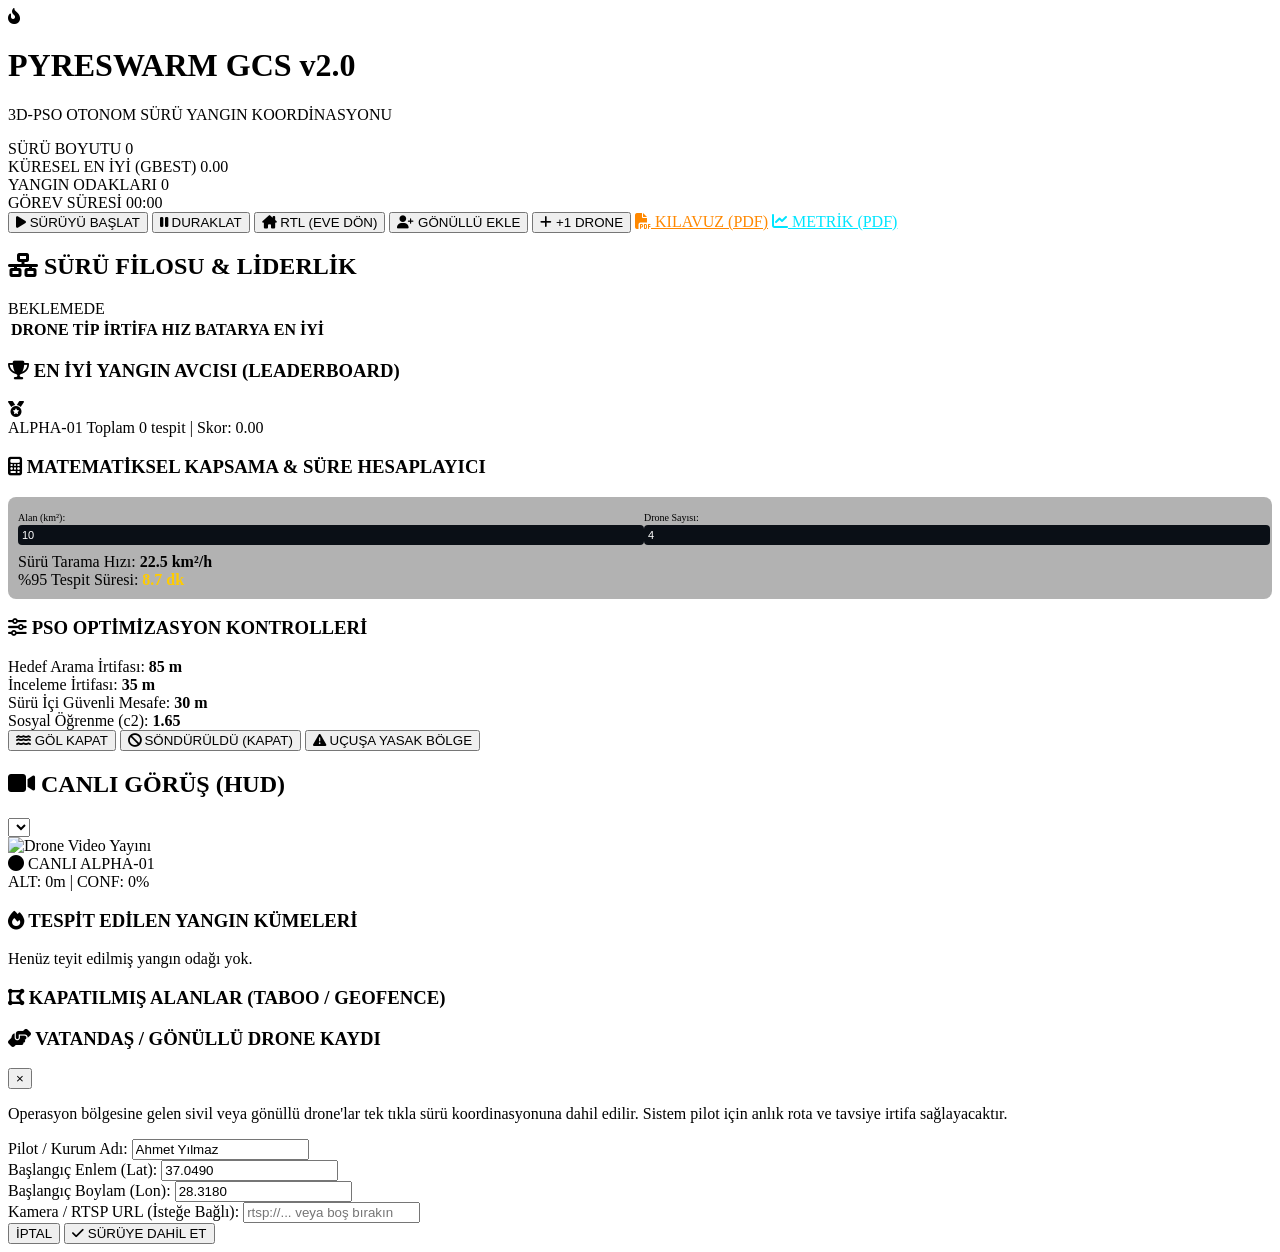
==== web/templates/index.html @ 68987610 "feat: PyreSwarm - Autonomous Wildfire Detection & 3D-PSO Swarm Drone Coordination System" ====
<!DOCTYPE html>
<html lang="tr">
<head>
    <meta charset="UTF-8">
    <meta name="viewport" content="width=device-width, initial-scale=1.0">
    <title>PyreSwarm | Otonom Yangın Tespit & Sürü Drone Görev Kontrol Merkezi</title>
    
    <!-- Google Fonts -->
    <link rel="preconnect" href="https://fonts.googleapis.com">
    <link rel="preconnect" href="https://fonts.gstatic.com" crossorigin>
    <link href="https://fonts.googleapis.com/css2?family=Inter:wght@300;400;500;600;700&family=JetBrains+Mono:wght@400;600;700&display=swap" rel="stylesheet">
    
    <!-- Leaflet & FontAwesome -->
    <link rel="stylesheet" href="https://unpkg.com/leaflet@1.9.4/dist/leaflet.css" />
    <link rel="stylesheet" href="https://cdnjs.cloudflare.com/ajax/libs/font-awesome/6.4.0/css/all.min.css">
    
    <link rel="stylesheet" href="/static/css/style.css">
</head>
<body class="gcs-body">

    <!-- Üst Kontrol ve Telemetri Barı -->
    <header class="top-bar">
        <div class="brand-group">
            <div class="logo-icon"><i class="fa-solid fa-fire-flame-curved"></i></div>
            <div>
                <h1 class="brand-title">PYRESWARM <span>GCS v2.0</span></h1>
                <p class="brand-subtitle">3D-PSO OTONOM SÜRÜ YANGIN KOORDİNASYONU</p>
            </div>
        </div>

        <div class="status-widgets">
            <div class="stat-pill">
                <span class="label">SÜRÜ BOYUTU</span>
                <span class="value" id="stat-drone-count">0</span>
            </div>
            <div class="stat-pill highlight-gold">
                <span class="label">KÜRESEL EN İYİ (GBEST)</span>
                <span class="value" id="stat-gbest-score">0.00</span>
            </div>
            <div class="stat-pill highlight-red">
                <span class="label">YANGIN ODAKLARI</span>
                <span class="value" id="stat-fire-count">0</span>
            </div>
            <div class="stat-pill">
                <span class="label">GÖREV SÜRESİ</span>
                <span class="value font-mono" id="stat-mission-time">00:00</span>
            </div>
        </div>

        <div class="action-buttons">
            <button id="btn-start" class="btn btn-primary"><i class="fa-solid fa-play"></i> SÜRÜYÜ BAŞLAT</button>
            <button id="btn-pause" class="btn btn-warning"><i class="fa-solid fa-pause"></i> DURAKLAT</button>
            <button id="btn-rtl" class="btn btn-danger"><i class="fa-solid fa-house-chimney"></i> RTL (EVE DÖN)</button>
            <button id="btn-open-volunteer" class="btn btn-outline"><i class="fa-solid fa-user-plus"></i> GÖNÜLLÜ EKLE</button>
            <button id="btn-spawn-sim" class="btn btn-outline"><i class="fa-solid fa-plus"></i> +1 DRONE</button>
            <a href="/docs/PyreSwarm_Kullanim_Kilavuzu.pdf" target="_blank" class="btn btn-outline" style="color:#ff8800; border-color:#ff8800;" title="Kullanım Kılavuzunu İndir"><i class="fa-solid fa-file-pdf"></i> KILAVUZ (PDF)</a>
            <a href="/docs/PyreSwarm_Matematiksel_Model_ve_Metrik_Raporu.pdf" target="_blank" class="btn btn-outline" style="color:#00e5ff; border-color:#00e5ff;" title="Matematiksel Metrik Raporunu İndir"><i class="fa-solid fa-chart-line"></i> METRİK (PDF)</a>
        </div>
    </header>

    <!-- Ana Çalışma Alanı -->
    <main class="gcs-main">
        
        <!-- Sol Panel: Telemetri & Sürü Sıralaması -->
        <aside class="side-panel left-panel">
            <div class="panel-header">
                <h2><i class="fa-solid fa-network-wired"></i> SÜRÜ FİLOSU & LİDERLİK</h2>
                <span class="badge" id="swarm-mode-badge">BEKLEMEDE</span>
            </div>

            <!-- Drone Listesi -->
            <div class="table-container">
                <table class="telemetry-table" id="drone-table">
                    <thead>
                        <tr>
                            <th>DRONE</th>
                            <th>TİP</th>
                            <th>İRTİFA</th>
                            <th>HIZ</th>
                            <th>BATARYA</th>
                            <th>EN İYİ</th>
                        </tr>
                    </thead>
                    <tbody id="drone-table-body">
                        <!-- JS ile doldurulacak -->
                    </tbody>
                </table>
            </div>

            <div class="panel-section">
                <h3><i class="fa-solid fa-trophy"></i> EN İYİ YANGIN AVCISI (LEADERBOARD)</h3>
                <div class="leader-card" id="top-hunter-card">
                    <div class="trophy-icon"><i class="fa-solid fa-medal"></i></div>
                    <div class="hunter-info">
                        <span class="hunter-id" id="top-hunter-id">ALPHA-01</span>
                        <span class="hunter-desc" id="top-hunter-desc">Toplam 0 tespit | Skor: 0.00</span>
                    </div>
                </div>
            </div>

            <div class="panel-section">
                <h3><i class="fa-solid fa-calculator"></i> MATEMATİKSEL KAPSAMA & SÜRE HESAPLAYICI</h3>
                <div class="metrics-calc-box" style="background: rgba(0,0,0,0.3); border: 1px solid var(--border-glass); padding: 10px; border-radius: 8px;">
                    <div style="display: flex; gap: 8px; margin-bottom: 8px;">
                        <div style="flex: 1;">
                            <label style="font-size: 10px; color: var(--text-dim);">Alan (km²):</label>
                            <input type="number" id="calc-area" value="10" min="0.5" max="500" step="0.5" style="width: 100%; background: #0a0f16; border: 1px solid var(--border-glass); color: #fff; padding: 4px; border-radius: 4px; font-size: 11px;">
                        </div>
                        <div style="flex: 1;">
                            <label style="font-size: 10px; color: var(--text-dim);">Drone Sayısı:</label>
                            <input type="number" id="calc-drones" value="4" min="1" max="50" step="1" style="width: 100%; background: #0a0f16; border: 1px solid var(--border-glass); color: #fff; padding: 4px; border-radius: 4px; font-size: 11px;">
                        </div>
                    </div>
                    <div class="pso-info-box" style="grid-template-columns: 1fr 1fr; gap: 6px;">
                        <div class="pso-item"><span>Sürü Tarama Hızı:</span> <strong id="calc-speed-res">22.5 km²/h</strong></div>
                        <div class="pso-item"><span>%95 Tespit Süresi:</span> <strong id="calc-time-res" style="color: #ffcc00;">8.7 dk</strong></div>
                    </div>
                </div>
            </div>

            <div class="panel-section">
                <h3><i class="fa-solid fa-sliders"></i> PSO OPTİMİZASYON KONTROLLERİ</h3>
                <div class="pso-info-box">
                    <div class="pso-item"><span>Hedef Arama İrtifası:</span> <strong>85 m</strong></div>
                    <div class="pso-item"><span>İnceleme İrtifası:</span> <strong>35 m</strong></div>
                    <div class="pso-item"><span>Sürü İçi Güvenli Mesafe:</span> <strong>30 m</strong></div>
                    <div class="pso-item"><span>Sosyal Öğrenme (c2):</span> <strong>1.65</strong></div>
                </div>
            </div>
        </aside>

        <!-- Orta Panel: Leaflet Haritası -->
        <section class="map-section">
            <div class="map-overlay-tools">
                <div class="tool-group">
                    <button id="btn-draw-lake" class="tool-btn" title="Göl / Su Alanı Kapat"><i class="fa-solid fa-water"></i> GÖL KAPAT</button>
                    <button id="btn-draw-extinguished" class="tool-btn" title="Söndürülmüş Yangın Bölgesini Kapat"><i class="fa-solid fa-ban"></i> SÖNDÜRÜLDÜ (KAPAT)</button>
                    <button id="btn-draw-nofly" class="tool-btn" title="Uçuşa Yasak Bölge"><i class="fa-solid fa-triangle-exclamation"></i> UÇUŞA YASAK BÖLGE</button>
                    <button id="btn-clear-draw" class="tool-btn tool-btn-danger" style="display:none;" id="btn-cancel-draw"><i class="fa-solid fa-xmark"></i> İPTAL</button>
                </div>
                <div class="draw-instruction" id="draw-instruction" style="display:none;">
                    <span>Haritaya tıklayarak en az 3 köşe noktası belirleyin, bitirmek için ilk noktaya tıklayın.</span>
                </div>
            </div>
            <div id="map" class="map-viewport"></div>
        </section>

        <!-- Sağ Panel: Canlı Kamera & Yangın Detayları -->
        <aside class="side-panel right-panel">
            <div class="panel-header">
                <h2><i class="fa-solid fa-video"></i> CANLI GÖRÜŞ (HUD)</h2>
                <select id="video-drone-select" class="dropdown">
                    <!-- JS ile doldurulacak -->
                </select>
            </div>

            <!-- Canlı Kamera Kareleri -->
            <div class="video-container">
                <img id="live-video-feed" src="" alt="Drone Video Yayını" class="video-feed-img">
                <div class="video-hud-overlay">
                    <div class="hud-item-top">
                        <span class="hud-live-tag"><i class="fa-solid fa-circle"></i> CANLI</span>
                        <span id="hud-cam-drone-id">ALPHA-01</span>
                    </div>
                    <div class="hud-reticle"></div>
                    <div class="hud-item-bottom">
                        <span id="hud-cam-telemetry">ALT: 0m | CONF: 0%</span>
                    </div>
                </div>
            </div>

            <!-- Tespit Edilen Yangınlar & Kapatılan Bölgeler -->
            <div class="panel-section scrollable-list">
                <h3><i class="fa-solid fa-fire"></i> TESPİT EDİLEN YANGIN KÜMELERİ</h3>
                <div id="fire-clusters-list" class="clusters-container">
                    <div class="empty-state">Henüz teyit edilmiş yangın odağı yok.</div>
                </div>
            </div>

            <div class="panel-section">
                <h3><i class="fa-solid fa-draw-polygon"></i> KAPATILMIŞ ALANLAR (TABOO / GEOFENCE)</h3>
                <div id="geofence-zones-list" class="zones-container">
                    <!-- JS ile doldurulacak -->
                </div>
            </div>
        </aside>

    </main>

    <!-- Modal: Gönüllü / Vatandaş Drone Katılımı -->
    <div id="volunteer-modal" class="modal">
        <div class="modal-content">
            <div class="modal-header">
                <h3><i class="fa-solid fa-handshake-angle"></i> VATANDAŞ / GÖNÜLLÜ DRONE KAYDI</h3>
                <button class="modal-close" id="btn-close-volunteer">&times;</button>
            </div>
            <div class="modal-body">
                <p class="modal-desc">
                    Operasyon bölgesine gelen sivil veya gönüllü drone'lar tek tıkla sürü koordinasyonuna dahil edilir.
                    Sistem pilot için anlık rota ve tavsiye irtifa sağlayacaktır.
                </p>
                <div class="form-group">
                    <label>Pilot / Kurum Adı:</label>
                    <input type="text" id="vol-pilot-name" placeholder="Örn: Ahmet Yılmaz (Sivil Gönüllü)" value="Ahmet Yılmaz">
                </div>
                <div class="form-row">
                    <div class="form-group">
                        <label>Başlangıç Enlem (Lat):</label>
                        <input type="number" step="0.0001" id="vol-lat" value="37.0490">
                    </div>
                    <div class="form-group">
                        <label>Başlangıç Boylam (Lon):</label>
                        <input type="number" step="0.0001" id="vol-lon" value="28.3180">
                    </div>
                </div>
                <div class="form-group">
                    <label>Kamera / RTSP URL (İsteğe Bağlı):</label>
                    <input type="text" id="vol-cam-url" placeholder="rtsp://... veya boş bırakın">
                </div>
            </div>
            <div class="modal-footer">
                <button class="btn btn-secondary" id="btn-cancel-volunteer">İPTAL</button>
                <button class="btn btn-primary" id="btn-submit-volunteer"><i class="fa-solid fa-check"></i> SÜRÜYE DAHİL ET</button>
            </div>
        </div>
    </div>

    <!-- Leaflet JS -->
    <script src="https://unpkg.com/leaflet@1.9.4/dist/leaflet.js"></script>
    <script src="/static/js/dashboard.js"></script>
</body>
</html>
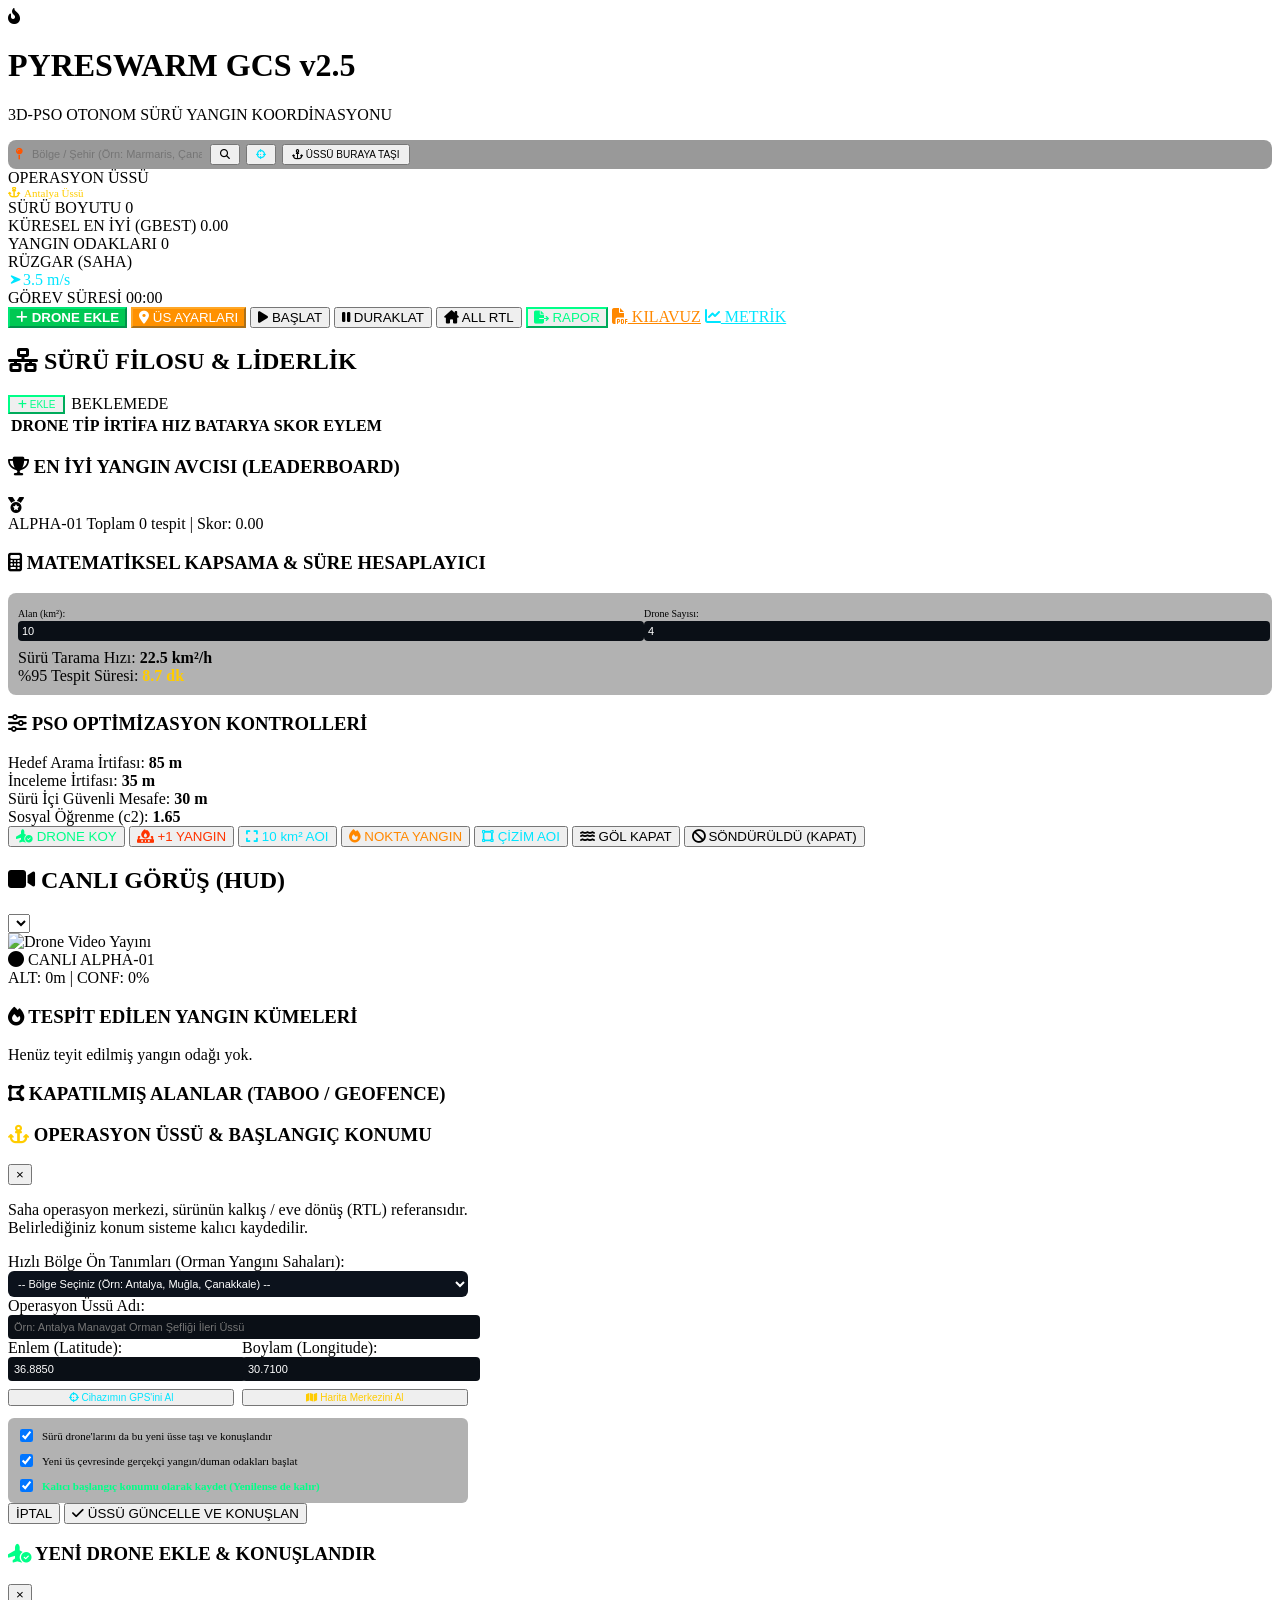
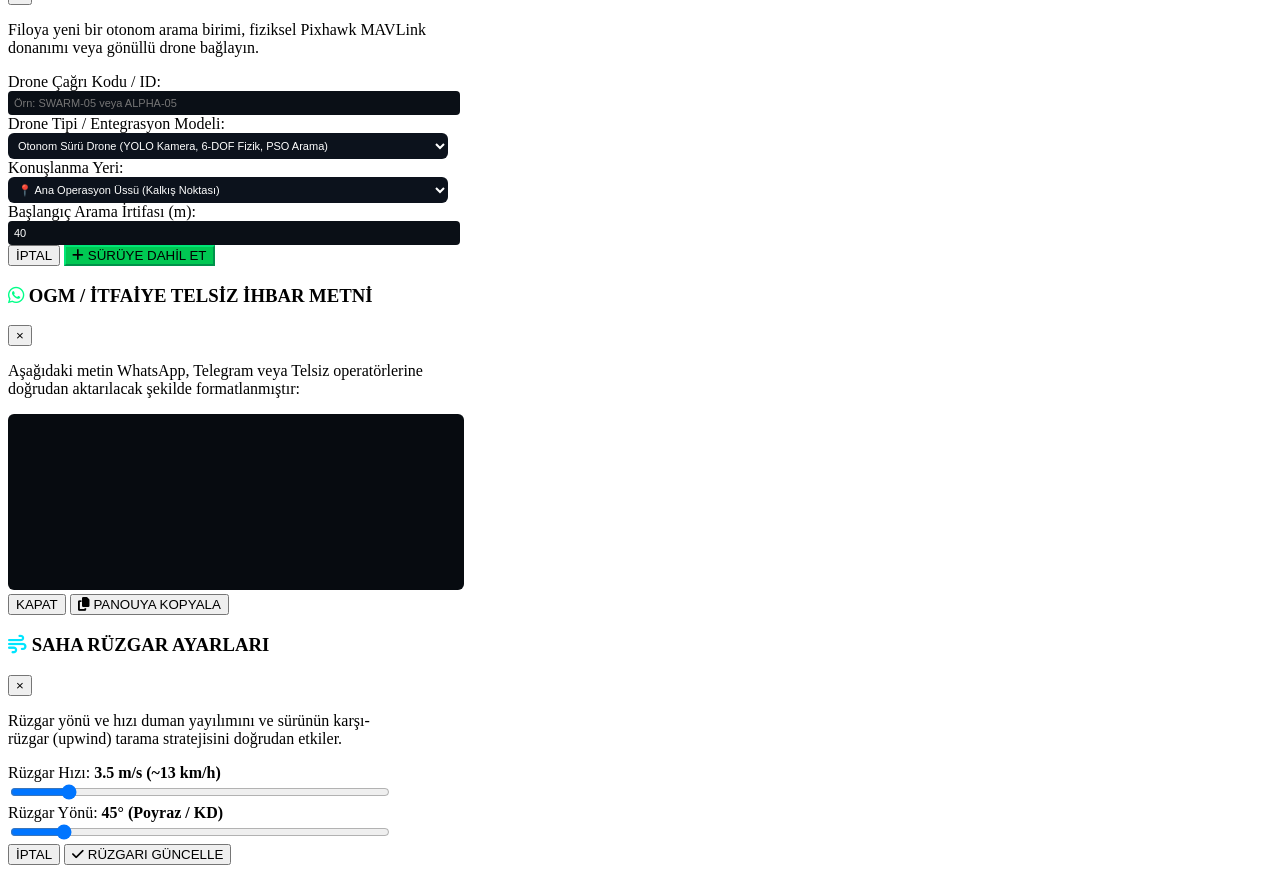
==== commit 2173a5b5: "feat: complete field operations, persistent base station, dynamic drone onboarding, and fail-safe co" ====
--- a/web/templates/index.html
+++ b/web/templates/index.html
@@ -23,12 +23,27 @@
         <div class="brand-group">
             <div class="logo-icon"><i class="fa-solid fa-fire-flame-curved"></i></div>
             <div>
-                <h1 class="brand-title">PYRESWARM <span>GCS v2.0</span></h1>
+                <h1 class="brand-title">PYRESWARM <span>GCS v2.5</span></h1>
                 <p class="brand-subtitle">3D-PSO OTONOM SÜRÜ YANGIN KOORDİNASYONU</p>
             </div>
         </div>
 
+        <!-- Saha Operasyon Bölgesi Arama Çubuğu -->
+        <div class="location-search-bar" style="display: flex; align-items: center; gap: 6px; background: rgba(0,0,0,0.4); padding: 4px 8px; border-radius: 8px; border: 1px solid var(--border-glass);">
+            <i class="fa-solid fa-map-pin" style="color: #ff5500; font-size: 12px;"></i>
+            <input type="text" id="input-search-location" placeholder="Bölge / Şehir (Örn: Marmaris, Çanakkale)..." style="background: transparent; border: none; color: #fff; font-size: 11px; width: 170px; outline: none;">
+            <button id="btn-search-location" class="btn btn-outline btn-sm" style="padding: 3px 8px; font-size: 10px;" title="Şehre / Bölgeye Git"><i class="fa-solid fa-magnifying-glass"></i></button>
+            <button id="btn-gps-locate" class="btn btn-outline btn-sm" style="padding: 3px 8px; font-size: 10px; color: #00e5ff;" title="Mevcut GPS Konumumu Bul"><i class="fa-solid fa-crosshairs"></i></button>
+            <button id="btn-relocate-swarm" class="btn btn-warning btn-sm" style="padding: 3px 8px; font-size: 10px;" title="Operasyon Üssünü Harita Merkezine Taşı"><i class="fa-solid fa-anchor"></i> ÜSSÜ BURAYA TAŞI</button>
+        </div>
+
         <div class="status-widgets">
+            <div class="stat-pill highlight-gold" id="widget-base-station" style="cursor: pointer;" title="Operasyon Üssü ve Başlangıç Konumunu Yönet">
+                <span class="label">OPERASYON ÜSSÜ</span>
+                <span class="value" id="stat-base-name" style="font-size: 11px; max-width: 150px; overflow: hidden; text-overflow: ellipsis; white-space: nowrap; color: #ffcc00; display: flex; align-items: center; gap: 4px;">
+                    <i class="fa-solid fa-anchor"></i> <span id="text-base-name">Antalya Üssü</span>
+                </span>
+            </div>
             <div class="stat-pill">
                 <span class="label">SÜRÜ BOYUTU</span>
                 <span class="value" id="stat-drone-count">0</span>
@@ -41,6 +56,13 @@
                 <span class="label">YANGIN ODAKLARI</span>
                 <span class="value" id="stat-fire-count">0</span>
             </div>
+            <div class="stat-pill" id="widget-wind-ctrl" style="cursor: pointer;" title="Saha Rüzgar Yönü ve Hızını Değiştir">
+                <span class="label">RÜZGAR (SAHA)</span>
+                <span class="value font-mono" id="stat-wind-val" style="color: #00e5ff; display: flex; align-items: center; gap: 4px;">
+                    <i class="fa-solid fa-location-arrow" id="wind-arrow-icon" style="transform: rotate(45deg); font-size: 12px;"></i>
+                    <span id="wind-speed-text">3.5 m/s</span>
+                </span>
+            </div>
             <div class="stat-pill">
                 <span class="label">GÖREV SÜRESİ</span>
                 <span class="value font-mono" id="stat-mission-time">00:00</span>
@@ -48,13 +70,14 @@
         </div>
 
         <div class="action-buttons">
-            <button id="btn-start" class="btn btn-primary"><i class="fa-solid fa-play"></i> SÜRÜYÜ BAŞLAT</button>
+            <button id="btn-open-add-drone" class="btn btn-success" style="background:#00c853; color:#fff; border-color:#00e676; font-weight:700;" title="Sürüye Yeni Drone Ekle ve Başlat"><i class="fa-solid fa-plus"></i> DRONE EKLE</button>
+            <button id="btn-open-base-modal" class="btn btn-warning" style="background:#ff9100; color:#fff; border-color:#ffa726;" title="Operasyon Üssü ve Başlangıç Konumu Ayarları"><i class="fa-solid fa-location-dot"></i> ÜS AYARLARI</button>
+            <button id="btn-start" class="btn btn-primary"><i class="fa-solid fa-play"></i> BAŞLAT</button>
             <button id="btn-pause" class="btn btn-warning"><i class="fa-solid fa-pause"></i> DURAKLAT</button>
-            <button id="btn-rtl" class="btn btn-danger"><i class="fa-solid fa-house-chimney"></i> RTL (EVE DÖN)</button>
-            <button id="btn-open-volunteer" class="btn btn-outline"><i class="fa-solid fa-user-plus"></i> GÖNÜLLÜ EKLE</button>
-            <button id="btn-spawn-sim" class="btn btn-outline"><i class="fa-solid fa-plus"></i> +1 DRONE</button>
-            <a href="/docs/PyreSwarm_Kullanim_Kilavuzu.pdf" target="_blank" class="btn btn-outline" style="color:#ff8800; border-color:#ff8800;" title="Kullanım Kılavuzunu İndir"><i class="fa-solid fa-file-pdf"></i> KILAVUZ (PDF)</a>
-            <a href="/docs/PyreSwarm_Matematiksel_Model_ve_Metrik_Raporu.pdf" target="_blank" class="btn btn-outline" style="color:#00e5ff; border-color:#00e5ff;" title="Matematiksel Metrik Raporunu İndir"><i class="fa-solid fa-chart-line"></i> METRİK (PDF)</a>
+            <button id="btn-rtl" class="btn btn-danger"><i class="fa-solid fa-house-chimney"></i> ALL RTL</button>
+            <button id="btn-export-incident" class="btn btn-outline" style="color:#00ff88; border-color:#00ff88;" title="İtfaiye ve Kriz Masası için Koordinat Raporu İndir"><i class="fa-solid fa-file-export"></i> RAPOR</button>
+            <a href="/docs/PyreSwarm_Kullanim_Kilavuzu.pdf" target="_blank" class="btn btn-outline" style="color:#ff8800; border-color:#ff8800;" title="Kullanım Kılavuzunu İndir"><i class="fa-solid fa-file-pdf"></i> KILAVUZ</a>
+            <a href="/docs/PyreSwarm_Matematiksel_Model_ve_Metrik_Raporu.pdf" target="_blank" class="btn btn-outline" style="color:#00e5ff; border-color:#00e5ff;" title="Matematiksel Metrik Raporunu İndir"><i class="fa-solid fa-chart-line"></i> METRİK</a>
         </div>
     </header>
 
@@ -65,7 +88,10 @@
         <aside class="side-panel left-panel">
             <div class="panel-header">
                 <h2><i class="fa-solid fa-network-wired"></i> SÜRÜ FİLOSU & LİDERLİK</h2>
-                <span class="badge" id="swarm-mode-badge">BEKLEMEDE</span>
+                <div style="display:flex; gap:6px; align-items:center;">
+                    <button id="btn-add-drone-fleet" class="btn btn-outline btn-sm" style="color:#00ff88; border-color:#00ff88; font-size:10px; padding:2px 8px;" title="Yeni Drone Konuşlandır"><i class="fa-solid fa-plus"></i> EKLE</button>
+                    <span class="badge" id="swarm-mode-badge">BEKLEMEDE</span>
+                </div>
             </div>
 
             <!-- Drone Listesi -->
@@ -78,7 +104,8 @@
                             <th>İRTİFA</th>
                             <th>HIZ</th>
                             <th>BATARYA</th>
-                            <th>EN İYİ</th>
+                            <th>SKOR</th>
+                            <th style="text-align:center;">EYLEM</th>
                         </tr>
                     </thead>
                     <tbody id="drone-table-body">
@@ -133,16 +160,29 @@
         <section class="map-section">
             <div class="map-overlay-tools">
                 <div class="tool-group">
+                    <button id="btn-mode-spawn" class="tool-btn" style="color:#00ff88;" title="Haritaya Tıklayarak Yeni Drone Konuşlandır"><i class="fa-solid fa-plane-circle-check"></i> DRONE KOY</button>
+                    <button id="btn-quick-fire" class="tool-btn" style="color:#ff3300;" title="Saha Tatbikatı: 400m Yakına Yangın İhbarı Bırak"><i class="fa-solid fa-fire-burner"></i> +1 YANGIN</button>
+                    <button id="btn-quick-aoi-10" class="tool-btn" style="color:#00e5ff;" title="Üs Merkezli 10 km² Standart Arama Sınırı Çiz"><i class="fa-solid fa-expand"></i> 10 km² AOI</button>
+                    <button id="btn-mode-firespot" class="tool-btn" style="color:#ff8800;" title="Haritaya Tıklayarak Yangın İhbarı Ekle"><i class="fa-solid fa-fire"></i> NOKTA YANGIN</button>
+                    <button id="btn-draw-aoi" class="tool-btn" style="color:#00e5ff;" title="Sürünün Operasyon Arama Sınırını Çiz (AOI)"><i class="fa-solid fa-vector-square"></i> ÇİZİM AOI</button>
                     <button id="btn-draw-lake" class="tool-btn" title="Göl / Su Alanı Kapat"><i class="fa-solid fa-water"></i> GÖL KAPAT</button>
                     <button id="btn-draw-extinguished" class="tool-btn" title="Söndürülmüş Yangın Bölgesini Kapat"><i class="fa-solid fa-ban"></i> SÖNDÜRÜLDÜ (KAPAT)</button>
-                    <button id="btn-draw-nofly" class="tool-btn" title="Uçuşa Yasak Bölge"><i class="fa-solid fa-triangle-exclamation"></i> UÇUŞA YASAK BÖLGE</button>
                     <button id="btn-clear-draw" class="tool-btn tool-btn-danger" style="display:none;" id="btn-cancel-draw"><i class="fa-solid fa-xmark"></i> İPTAL</button>
                 </div>
                 <div class="draw-instruction" id="draw-instruction" style="display:none;">
-                    <span>Haritaya tıklayarak en az 3 köşe noktası belirleyin, bitirmek için ilk noktaya tıklayın.</span>
+                    <span id="draw-instruction-text">Haritaya tıklayarak en az 3 köşe noktası belirleyin.</span>
                 </div>
             </div>
             <div id="map" class="map-viewport"></div>
+            
+            <!-- Harita Sağ Tık Bağlam Menüsü -->
+            <div id="map-context-menu" class="context-menu" style="display:none;">
+                <div class="context-item" id="ctx-set-base"><i class="fa-solid fa-anchor" style="color:#ffcc00;"></i> Operasyon Üssünü Buraya Taşı</div>
+                <div class="context-item" id="ctx-spawn-drone"><i class="fa-solid fa-plane-up" style="color:#00ff88;"></i> Buraya Drone Konuşlandır</div>
+                <div class="context-item" id="ctx-add-fire"><i class="fa-solid fa-fire" style="color:#ff5500;"></i> Buraya Yangın İhbarı Ekle</div>
+                <div class="context-divider"></div>
+                <div class="context-item" id="ctx-close-extinguished"><i class="fa-solid fa-ban" style="color:#ff8800;"></i> Söndürülmüş Bölge Olarak Kapat</div>
+            </div>
         </section>
 
         <!-- Sağ Panel: Canlı Kamera & Yangın Detayları -->
@@ -187,43 +227,192 @@
 
     </main>
 
-    <!-- Modal: Gönüllü / Vatandaş Drone Katılımı -->
-    <div id="volunteer-modal" class="modal">
-        <div class="modal-content">
+    <!-- Modal: Operasyon Üssü ve Başlangıç Konumu Yönetimi -->
+    <div id="base-modal" class="modal">
+        <div class="modal-content" style="width: 460px;">
             <div class="modal-header">
-                <h3><i class="fa-solid fa-handshake-angle"></i> VATANDAŞ / GÖNÜLLÜ DRONE KAYDI</h3>
-                <button class="modal-close" id="btn-close-volunteer">&times;</button>
+                <h3><i class="fa-solid fa-anchor" style="color:#ffcc00;"></i> OPERASYON ÜSSÜ & BAŞLANGIÇ KONUMU</h3>
+                <button class="modal-close" id="btn-close-base">&times;</button>
             </div>
             <div class="modal-body">
                 <p class="modal-desc">
-                    Operasyon bölgesine gelen sivil veya gönüllü drone'lar tek tıkla sürü koordinasyonuna dahil edilir.
-                    Sistem pilot için anlık rota ve tavsiye irtifa sağlayacaktır.
+                    Saha operasyon merkezi, sürünün kalkış / eve dönüş (RTL) referansıdır. Belirlediğiniz konum sisteme kalıcı kaydedilir.
                 </p>
-                <div class="form-group">
-                    <label>Pilot / Kurum Adı:</label>
-                    <input type="text" id="vol-pilot-name" placeholder="Örn: Ahmet Yılmaz (Sivil Gönüllü)" value="Ahmet Yılmaz">
-                </div>
-                <div class="form-row">
+
+                <div class="form-group">
+                    <label>Hızlı Bölge Ön Tanımları (Orman Yangını Sahaları):</label>
+                    <select id="select-base-preset" class="dropdown" style="width:100%; padding:6px; background:#0c121c; color:#fff; border:1px solid var(--border-glass); border-radius:6px; font-size:11px;">
+                        <option value="">-- Bölge Seçiniz (Örn: Antalya, Muğla, Çanakkale) --</option>
+                    </select>
+                </div>
+
+                <div class="form-group">
+                    <label>Operasyon Üssü Adı:</label>
+                    <input type="text" id="input-base-name" placeholder="Örn: Antalya Manavgat Orman Şefliği İleri Üssü" style="width:100%; background:#0a0f16; border:1px solid var(--border-glass); color:#fff; padding:6px; border-radius:4px; font-size:11px;">
+                </div>
+
+                <div class="form-row" style="display:flex; gap:8px;">
+                    <div class="form-group" style="flex:1;">
+                        <label>Enlem (Latitude):</label>
+                        <input type="number" step="0.0001" id="input-base-lat" value="36.8850" style="width:100%; background:#0a0f16; border:1px solid var(--border-glass); color:#fff; padding:6px; border-radius:4px; font-size:11px;">
+                    </div>
+                    <div class="form-group" style="flex:1;">
+                        <label>Boylam (Longitude):</label>
+                        <input type="number" step="0.0001" id="input-base-lon" value="30.7100" style="width:100%; background:#0a0f16; border:1px solid var(--border-glass); color:#fff; padding:6px; border-radius:4px; font-size:11px;">
+                    </div>
+                </div>
+
+                <div style="display:flex; gap:8px; margin-top:8px;">
+                    <button id="btn-base-get-gps" class="btn btn-outline btn-sm" style="flex:1; font-size:10px; color:#00e5ff;"><i class="fa-solid fa-crosshairs"></i> Cihazımın GPS'ini Al</button>
+                    <button id="btn-base-get-center" class="btn btn-outline btn-sm" style="flex:1; font-size:10px; color:#ffcc00;"><i class="fa-solid fa-map"></i> Harita Merkezini Al</button>
+                </div>
+
+                <div style="margin-top:12px; background:rgba(0,0,0,0.3); padding:8px; border-radius:6px; border:1px solid var(--border-glass); font-size:11px; display:flex; flex-direction:column; gap:6px;">
+                    <label style="display:flex; align-items:center; gap:6px; cursor:pointer;">
+                        <input type="checkbox" id="chk-redeploy-drones" checked> Sürü drone'larını da bu yeni üsse taşı ve konuşlandır
+                    </label>
+                    <label style="display:flex; align-items:center; gap:6px; cursor:pointer;">
+                        <input type="checkbox" id="chk-regen-fires" checked> Yeni üs çevresinde gerçekçi yangın/duman odakları başlat
+                    </label>
+                    <label style="display:flex; align-items:center; gap:6px; cursor:pointer; color:#00ff88;">
+                        <input type="checkbox" id="chk-save-permanent" checked> <strong>Kalıcı başlangıç konumu olarak kaydet (Yenilense de kalır)</strong>
+                    </label>
+                </div>
+            </div>
+            <div class="modal-footer">
+                <button class="btn btn-secondary" id="btn-cancel-base">İPTAL</button>
+                <button class="btn btn-primary" id="btn-submit-base"><i class="fa-solid fa-check"></i> ÜSSÜ GÜNCELLE VE KONUŞLAN</button>
+            </div>
+        </div>
+    </div>
+
+    <!-- Modal: Kapsamlı Yeni Drone Ekle / Konuşlandır -->
+    <div id="add-drone-modal" class="modal">
+        <div class="modal-content" style="width: 440px;">
+            <div class="modal-header">
+                <h3><i class="fa-solid fa-plane-circle-check" style="color:#00ff88;"></i> YENİ DRONE EKLE & KONUŞLANDIR</h3>
+                <button class="modal-close" id="btn-close-add-drone">&times;</button>
+            </div>
+            <div class="modal-body">
+                <p class="modal-desc">
+                    Filoya yeni bir otonom arama birimi, fiziksel Pixhawk MAVLink donanımı veya gönüllü drone bağlayın.
+                </p>
+
+                <div class="form-group">
+                    <label>Drone Çağrı Kodu / ID:</label>
+                    <input type="text" id="input-new-drone-id" placeholder="Örn: SWARM-05 veya ALPHA-05" style="width:100%; background:#0a0f16; border:1px solid var(--border-glass); color:#fff; padding:6px; border-radius:4px; font-size:11px;">
+                </div>
+
+                <div class="form-group">
+                    <label>Drone Tipi / Entegrasyon Modeli:</label>
+                    <select id="select-new-drone-type" class="dropdown" style="width:100%; padding:6px; background:#0c121c; color:#fff; border:1px solid var(--border-glass); border-radius:6px; font-size:11px;">
+                        <option value="simulated" selected>Otonom Sürü Drone (YOLO Kamera, 6-DOF Fizik, PSO Arama)</option>
+                        <option value="mavlink">MAVLink / Pixhawk (Gerçek Saha Donanımı - PX4/ArduPilot)</option>
+                        <option value="volunteer">Vatandaş / Gönüllü Drone (Web/REST Telemetri Köprüsü)</option>
+                    </select>
+                </div>
+
+                <!-- MAVLink Alanları (Koşullu) -->
+                <div id="field-mavlink-extra" style="display:none; background:rgba(0,0,0,0.3); padding:8px; border-radius:6px; margin-bottom:8px;">
                     <div class="form-group">
-                        <label>Başlangıç Enlem (Lat):</label>
-                        <input type="number" step="0.0001" id="vol-lat" value="37.0490">
+                        <label>Bağlantı Adresi (UDP / Serial):</label>
+                        <input type="text" id="input-mavlink-conn" value="udpin:0.0.0.0:14550" style="width:100%; background:#0a0f16; border:1px solid var(--border-glass); color:#fff; padding:4px; border-radius:4px; font-size:11px;">
                     </div>
                     <div class="form-group">
-                        <label>Başlangıç Boylam (Lon):</label>
-                        <input type="number" step="0.0001" id="vol-lon" value="28.3180">
-                    </div>
-                </div>
-                <div class="form-group">
-                    <label>Kamera / RTSP URL (İsteğe Bağlı):</label>
-                    <input type="text" id="vol-cam-url" placeholder="rtsp://... veya boş bırakın">
+                        <label>RTSP / Video Akış Adresi:</label>
+                        <input type="text" id="input-mavlink-cam" placeholder="rtsp://192.168.1.100:8554/live" style="width:100%; background:#0a0f16; border:1px solid var(--border-glass); color:#fff; padding:4px; border-radius:4px; font-size:11px;">
+                    </div>
+                </div>
+
+                <!-- Gönüllü Alanları (Koşullu) -->
+                <div id="field-volunteer-extra" style="display:none; background:rgba(0,0,0,0.3); padding:8px; border-radius:6px; margin-bottom:8px;">
+                    <div class="form-group">
+                        <label>Pilot / Kurum Adı:</label>
+                        <input type="text" id="input-vol-pilot" placeholder="Ahmet Yılmaz (Sivil Gönüllü)" style="width:100%; background:#0a0f16; border:1px solid var(--border-glass); color:#fff; padding:4px; border-radius:4px; font-size:11px;">
+                    </div>
+                </div>
+
+                <div class="form-group">
+                    <label>Konuşlanma Yeri:</label>
+                    <select id="select-spawn-location" class="dropdown" style="width:100%; padding:6px; background:#0c121c; color:#fff; border:1px solid var(--border-glass); border-radius:6px; font-size:11px;">
+                        <option value="base" selected>📍 Ana Operasyon Üssü (Kalkış Noktası)</option>
+                        <option value="map_center">🗺️ Haritanın Mevcut Görünüm Merkezi</option>
+                        <option value="custom">✏️ Özel Koordinat Gir</option>
+                    </select>
+                </div>
+
+                <div id="field-custom-spawn-coords" style="display:none;" class="form-row" style="display:flex; gap:8px;">
+                    <div class="form-group" style="flex:1;">
+                        <label>Enlem:</label>
+                        <input type="number" step="0.0001" id="input-spawn-lat" style="width:100%; background:#0a0f16; border:1px solid var(--border-glass); color:#fff; padding:4px; border-radius:4px; font-size:11px;">
+                    </div>
+                    <div class="form-group" style="flex:1;">
+                        <label>Boylam:</label>
+                        <input type="number" step="0.0001" id="input-spawn-lon" style="width:100%; background:#0a0f16; border:1px solid var(--border-glass); color:#fff; padding:4px; border-radius:4px; font-size:11px;">
+                    </div>
+                </div>
+
+                <div class="form-group">
+                    <label>Başlangıç Arama İrtifası (m):</label>
+                    <input type="number" id="input-spawn-alt" value="40" min="15" max="150" step="5" style="width:100%; background:#0a0f16; border:1px solid var(--border-glass); color:#fff; padding:6px; border-radius:4px; font-size:11px;">
                 </div>
             </div>
             <div class="modal-footer">
-                <button class="btn btn-secondary" id="btn-cancel-volunteer">İPTAL</button>
-                <button class="btn btn-primary" id="btn-submit-volunteer"><i class="fa-solid fa-check"></i> SÜRÜYE DAHİL ET</button>
+                <button class="btn btn-secondary" id="btn-cancel-add-drone">İPTAL</button>
+                <button class="btn btn-primary" id="btn-submit-add-drone" style="background:#00c853; border-color:#00e676;"><i class="fa-solid fa-plus"></i> SÜRÜYE DAHİL ET</button>
             </div>
         </div>
     </div>
+
+    <!-- Modal: WhatsApp & Telsiz İhbar Paketi -->
+    <div id="dispatch-modal" class="modal">
+        <div class="modal-content" style="width: 440px;">
+            <div class="modal-header">
+                <h3><i class="fa-brands fa-whatsapp" style="color:#00ff88;"></i> OGM / İTFAİYE TELSİZ İHBAR METNİ</h3>
+                <button class="modal-close" id="btn-close-dispatch">&times;</button>
+            </div>
+            <div class="modal-body">
+                <p class="modal-desc">
+                    Aşağıdaki metin WhatsApp, Telegram veya Telsiz operatörlerine doğrudan aktarılacak şekilde formatlanmıştır:
+                </p>
+                <textarea id="text-dispatch-content" readonly style="width:100%; height:160px; background:#070b10; border:1px solid var(--border-glass); color:#00e5ff; font-family:'JetBrains Mono', monospace; font-size:11px; padding:8px; border-radius:6px; resize:none;"></textarea>
+            </div>
+            <div class="modal-footer">
+                <button class="btn btn-secondary" id="btn-close-dispatch-btn">KAPAT</button>
+                <button class="btn btn-primary" id="btn-copy-dispatch"><i class="fa-solid fa-copy"></i> PANOUYA KOPYALA</button>
+            </div>
+        </div>
+    </div>
+
+    <!-- Modal: Saha Rüzgar Parametreleri -->
+    <div id="wind-modal" class="modal">
+        <div class="modal-content" style="width: 380px;">
+            <div class="modal-header">
+                <h3><i class="fa-solid fa-wind" style="color:#00e5ff;"></i> SAHA RÜZGAR AYARLARI</h3>
+                <button class="modal-close" id="btn-close-wind">&times;</button>
+            </div>
+            <div class="modal-body">
+                <p class="modal-desc">
+                    Rüzgar yönü ve hızı duman yayılımını ve sürünün karşı-rüzgar (upwind) tarama stratejisini doğrudan etkiler.
+                </p>
+                <div class="form-group">
+                    <label>Rüzgar Hızı: <strong id="val-wind-speed">3.5 m/s (~13 km/h)</strong></label>
+                    <input type="range" id="input-wind-speed" min="0" max="25" step="0.5" value="3.5" style="width:100%; cursor:pointer;">
+                </div>
+                <div class="form-group">
+                    <label>Rüzgar Yönü: <strong id="val-wind-dir">45° (Poyraz / KD)</strong></label>
+                    <input type="range" id="input-wind-dir" min="0" max="359" step="5" value="45" style="width:100%; cursor:pointer;">
+                </div>
+            </div>
+            <div class="modal-footer">
+                <button class="btn btn-secondary" id="btn-cancel-wind">İPTAL</button>
+                <button class="btn btn-primary" id="btn-submit-wind"><i class="fa-solid fa-check"></i> RÜZGARI GÜNCELLE</button>
+            </div>
+        </div>
+    </div>
+
+    <!-- Toast Bildirim Konteyneri -->
+    <div id="toast-container" class="toast-container"></div>
 
     <!-- Leaflet JS -->
     <script src="https://unpkg.com/leaflet@1.9.4/dist/leaflet.js"></script>
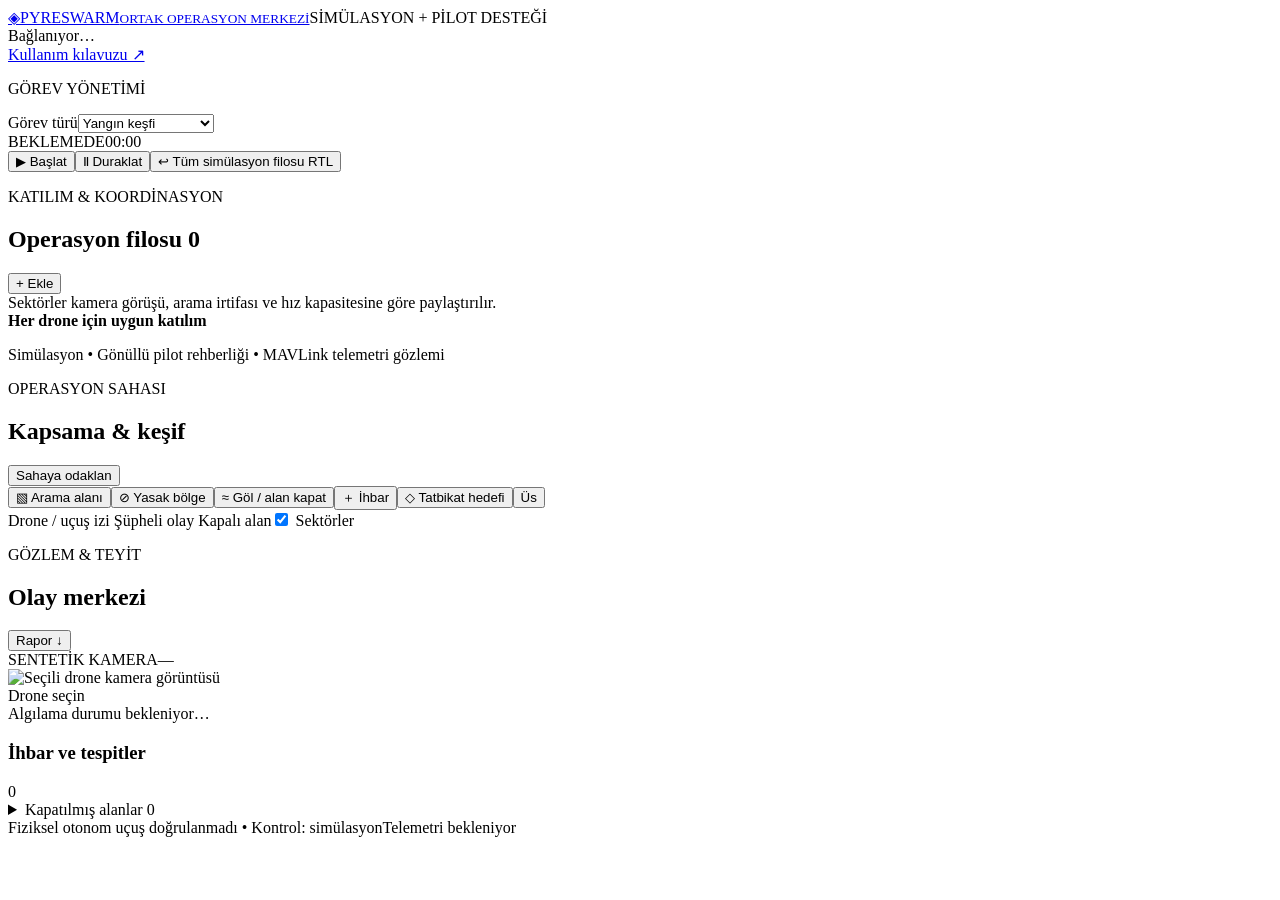
==== commit 0e4de266: "feat: build constrained PSO mission hub with SAR and honest flight readiness" ====
--- a/web/templates/index.html
+++ b/web/templates/index.html
@@ -1,421 +1,267 @@
-<!DOCTYPE html>
+<!doctype html>
 <html lang="tr">
-<head>
-    <meta charset="UTF-8">
-    <meta name="viewport" content="width=device-width, initial-scale=1.0">
-    <title>PyreSwarm | Otonom Yangın Tespit & Sürü Drone Görev Kontrol Merkezi</title>
-    
-    <!-- Google Fonts -->
-    <link rel="preconnect" href="https://fonts.googleapis.com">
-    <link rel="preconnect" href="https://fonts.gstatic.com" crossorigin>
-    <link href="https://fonts.googleapis.com/css2?family=Inter:wght@300;400;500;600;700&family=JetBrains+Mono:wght@400;600;700&display=swap" rel="stylesheet">
-    
-    <!-- Leaflet & FontAwesome -->
-    <link rel="stylesheet" href="https://unpkg.com/leaflet@1.9.4/dist/leaflet.css" />
-    <link rel="stylesheet" href="https://cdnjs.cloudflare.com/ajax/libs/font-awesome/6.4.0/css/all.min.css">
-    
-    <link rel="stylesheet" href="/static/css/style.css">
-</head>
-<body class="gcs-body">
-
-    <!-- Üst Kontrol ve Telemetri Barı -->
-    <header class="top-bar">
-        <div class="brand-group">
-            <div class="logo-icon"><i class="fa-solid fa-fire-flame-curved"></i></div>
-            <div>
-                <h1 class="brand-title">PYRESWARM <span>GCS v2.5</span></h1>
-                <p class="brand-subtitle">3D-PSO OTONOM SÜRÜ YANGIN KOORDİNASYONU</p>
-            </div>
-        </div>
-
-        <!-- Saha Operasyon Bölgesi Arama Çubuğu -->
-        <div class="location-search-bar" style="display: flex; align-items: center; gap: 6px; background: rgba(0,0,0,0.4); padding: 4px 8px; border-radius: 8px; border: 1px solid var(--border-glass);">
-            <i class="fa-solid fa-map-pin" style="color: #ff5500; font-size: 12px;"></i>
-            <input type="text" id="input-search-location" placeholder="Bölge / Şehir (Örn: Marmaris, Çanakkale)..." style="background: transparent; border: none; color: #fff; font-size: 11px; width: 170px; outline: none;">
-            <button id="btn-search-location" class="btn btn-outline btn-sm" style="padding: 3px 8px; font-size: 10px;" title="Şehre / Bölgeye Git"><i class="fa-solid fa-magnifying-glass"></i></button>
-            <button id="btn-gps-locate" class="btn btn-outline btn-sm" style="padding: 3px 8px; font-size: 10px; color: #00e5ff;" title="Mevcut GPS Konumumu Bul"><i class="fa-solid fa-crosshairs"></i></button>
-            <button id="btn-relocate-swarm" class="btn btn-warning btn-sm" style="padding: 3px 8px; font-size: 10px;" title="Operasyon Üssünü Harita Merkezine Taşı"><i class="fa-solid fa-anchor"></i> ÜSSÜ BURAYA TAŞI</button>
-        </div>
-
-        <div class="status-widgets">
-            <div class="stat-pill highlight-gold" id="widget-base-station" style="cursor: pointer;" title="Operasyon Üssü ve Başlangıç Konumunu Yönet">
-                <span class="label">OPERASYON ÜSSÜ</span>
-                <span class="value" id="stat-base-name" style="font-size: 11px; max-width: 150px; overflow: hidden; text-overflow: ellipsis; white-space: nowrap; color: #ffcc00; display: flex; align-items: center; gap: 4px;">
-                    <i class="fa-solid fa-anchor"></i> <span id="text-base-name">Antalya Üssü</span>
-                </span>
-            </div>
-            <div class="stat-pill">
-                <span class="label">SÜRÜ BOYUTU</span>
-                <span class="value" id="stat-drone-count">0</span>
-            </div>
-            <div class="stat-pill highlight-gold">
-                <span class="label">KÜRESEL EN İYİ (GBEST)</span>
-                <span class="value" id="stat-gbest-score">0.00</span>
-            </div>
-            <div class="stat-pill highlight-red">
-                <span class="label">YANGIN ODAKLARI</span>
-                <span class="value" id="stat-fire-count">0</span>
-            </div>
-            <div class="stat-pill" id="widget-wind-ctrl" style="cursor: pointer;" title="Saha Rüzgar Yönü ve Hızını Değiştir">
-                <span class="label">RÜZGAR (SAHA)</span>
-                <span class="value font-mono" id="stat-wind-val" style="color: #00e5ff; display: flex; align-items: center; gap: 4px;">
-                    <i class="fa-solid fa-location-arrow" id="wind-arrow-icon" style="transform: rotate(45deg); font-size: 12px;"></i>
-                    <span id="wind-speed-text">3.5 m/s</span>
-                </span>
-            </div>
-            <div class="stat-pill">
-                <span class="label">GÖREV SÜRESİ</span>
-                <span class="value font-mono" id="stat-mission-time">00:00</span>
-            </div>
-        </div>
-
-        <div class="action-buttons">
-            <button id="btn-open-add-drone" class="btn btn-success" style="background:#00c853; color:#fff; border-color:#00e676; font-weight:700;" title="Sürüye Yeni Drone Ekle ve Başlat"><i class="fa-solid fa-plus"></i> DRONE EKLE</button>
-            <button id="btn-open-base-modal" class="btn btn-warning" style="background:#ff9100; color:#fff; border-color:#ffa726;" title="Operasyon Üssü ve Başlangıç Konumu Ayarları"><i class="fa-solid fa-location-dot"></i> ÜS AYARLARI</button>
-            <button id="btn-start" class="btn btn-primary"><i class="fa-solid fa-play"></i> BAŞLAT</button>
-            <button id="btn-pause" class="btn btn-warning"><i class="fa-solid fa-pause"></i> DURAKLAT</button>
-            <button id="btn-rtl" class="btn btn-danger"><i class="fa-solid fa-house-chimney"></i> ALL RTL</button>
-            <button id="btn-export-incident" class="btn btn-outline" style="color:#00ff88; border-color:#00ff88;" title="İtfaiye ve Kriz Masası için Koordinat Raporu İndir"><i class="fa-solid fa-file-export"></i> RAPOR</button>
-            <a href="/docs/PyreSwarm_Kullanim_Kilavuzu.pdf" target="_blank" class="btn btn-outline" style="color:#ff8800; border-color:#ff8800;" title="Kullanım Kılavuzunu İndir"><i class="fa-solid fa-file-pdf"></i> KILAVUZ</a>
-            <a href="/docs/PyreSwarm_Matematiksel_Model_ve_Metrik_Raporu.pdf" target="_blank" class="btn btn-outline" style="color:#00e5ff; border-color:#00e5ff;" title="Matematiksel Metrik Raporunu İndir"><i class="fa-solid fa-chart-line"></i> METRİK</a>
-        </div>
+  <head>
+    <meta charset="utf-8" />
+    <meta name="viewport" content="width=device-width,initial-scale=1" />
+    <title>PyreSwarm • Ortak operasyon merkezi</title>
+    <link rel="stylesheet" href="/static/vendor/leaflet/leaflet.css" />
+    <link rel="stylesheet" href="/static/css/style.css?v=3" />
+  </head>
+  <body>
+    <header class="topbar">
+      <a class="brand" href="/"
+        ><span class="brand-icon">◈</span
+        ><span>PYRESWARM<small>ORTAK OPERASYON MERKEZİ</small></span></a
+      ><span class="environment">SİMÜLASYON + PİLOT DESTEĞİ</span>
+      <div class="connection" id="connection" role="status">Bağlanıyor…</div>
+      <a href="/docs/HUB_GUIDE_TR.md" target="_blank">Kullanım kılavuzu ↗</a>
     </header>
-
-    <!-- Ana Çalışma Alanı -->
-    <main class="gcs-main">
-        
-        <!-- Sol Panel: Telemetri & Sürü Sıralaması -->
-        <aside class="side-panel left-panel">
-            <div class="panel-header">
-                <h2><i class="fa-solid fa-network-wired"></i> SÜRÜ FİLOSU & LİDERLİK</h2>
-                <div style="display:flex; gap:6px; align-items:center;">
-                    <button id="btn-add-drone-fleet" class="btn btn-outline btn-sm" style="color:#00ff88; border-color:#00ff88; font-size:10px; padding:2px 8px;" title="Yeni Drone Konuşlandır"><i class="fa-solid fa-plus"></i> EKLE</button>
-                    <span class="badge" id="swarm-mode-badge">BEKLEMEDE</span>
-                </div>
-            </div>
-
-            <!-- Drone Listesi -->
-            <div class="table-container">
-                <table class="telemetry-table" id="drone-table">
-                    <thead>
-                        <tr>
-                            <th>DRONE</th>
-                            <th>TİP</th>
-                            <th>İRTİFA</th>
-                            <th>HIZ</th>
-                            <th>BATARYA</th>
-                            <th>SKOR</th>
-                            <th style="text-align:center;">EYLEM</th>
-                        </tr>
-                    </thead>
-                    <tbody id="drone-table-body">
-                        <!-- JS ile doldurulacak -->
-                    </tbody>
-                </table>
-            </div>
-
-            <div class="panel-section">
-                <h3><i class="fa-solid fa-trophy"></i> EN İYİ YANGIN AVCISI (LEADERBOARD)</h3>
-                <div class="leader-card" id="top-hunter-card">
-                    <div class="trophy-icon"><i class="fa-solid fa-medal"></i></div>
-                    <div class="hunter-info">
-                        <span class="hunter-id" id="top-hunter-id">ALPHA-01</span>
-                        <span class="hunter-desc" id="top-hunter-desc">Toplam 0 tespit | Skor: 0.00</span>
-                    </div>
-                </div>
-            </div>
-
-            <div class="panel-section">
-                <h3><i class="fa-solid fa-calculator"></i> MATEMATİKSEL KAPSAMA & SÜRE HESAPLAYICI</h3>
-                <div class="metrics-calc-box" style="background: rgba(0,0,0,0.3); border: 1px solid var(--border-glass); padding: 10px; border-radius: 8px;">
-                    <div style="display: flex; gap: 8px; margin-bottom: 8px;">
-                        <div style="flex: 1;">
-                            <label style="font-size: 10px; color: var(--text-dim);">Alan (km²):</label>
-                            <input type="number" id="calc-area" value="10" min="0.5" max="500" step="0.5" style="width: 100%; background: #0a0f16; border: 1px solid var(--border-glass); color: #fff; padding: 4px; border-radius: 4px; font-size: 11px;">
-                        </div>
-                        <div style="flex: 1;">
-                            <label style="font-size: 10px; color: var(--text-dim);">Drone Sayısı:</label>
-                            <input type="number" id="calc-drones" value="4" min="1" max="50" step="1" style="width: 100%; background: #0a0f16; border: 1px solid var(--border-glass); color: #fff; padding: 4px; border-radius: 4px; font-size: 11px;">
-                        </div>
-                    </div>
-                    <div class="pso-info-box" style="grid-template-columns: 1fr 1fr; gap: 6px;">
-                        <div class="pso-item"><span>Sürü Tarama Hızı:</span> <strong id="calc-speed-res">22.5 km²/h</strong></div>
-                        <div class="pso-item"><span>%95 Tespit Süresi:</span> <strong id="calc-time-res" style="color: #ffcc00;">8.7 dk</strong></div>
-                    </div>
-                </div>
-            </div>
-
-            <div class="panel-section">
-                <h3><i class="fa-solid fa-sliders"></i> PSO OPTİMİZASYON KONTROLLERİ</h3>
-                <div class="pso-info-box">
-                    <div class="pso-item"><span>Hedef Arama İrtifası:</span> <strong>85 m</strong></div>
-                    <div class="pso-item"><span>İnceleme İrtifası:</span> <strong>35 m</strong></div>
-                    <div class="pso-item"><span>Sürü İçi Güvenli Mesafe:</span> <strong>30 m</strong></div>
-                    <div class="pso-item"><span>Sosyal Öğrenme (c2):</span> <strong>1.65</strong></div>
-                </div>
-            </div>
-        </aside>
-
-        <!-- Orta Panel: Leaflet Haritası -->
-        <section class="map-section">
-            <div class="map-overlay-tools">
-                <div class="tool-group">
-                    <button id="btn-mode-spawn" class="tool-btn" style="color:#00ff88;" title="Haritaya Tıklayarak Yeni Drone Konuşlandır"><i class="fa-solid fa-plane-circle-check"></i> DRONE KOY</button>
-                    <button id="btn-quick-fire" class="tool-btn" style="color:#ff3300;" title="Saha Tatbikatı: 400m Yakına Yangın İhbarı Bırak"><i class="fa-solid fa-fire-burner"></i> +1 YANGIN</button>
-                    <button id="btn-quick-aoi-10" class="tool-btn" style="color:#00e5ff;" title="Üs Merkezli 10 km² Standart Arama Sınırı Çiz"><i class="fa-solid fa-expand"></i> 10 km² AOI</button>
-                    <button id="btn-mode-firespot" class="tool-btn" style="color:#ff8800;" title="Haritaya Tıklayarak Yangın İhbarı Ekle"><i class="fa-solid fa-fire"></i> NOKTA YANGIN</button>
-                    <button id="btn-draw-aoi" class="tool-btn" style="color:#00e5ff;" title="Sürünün Operasyon Arama Sınırını Çiz (AOI)"><i class="fa-solid fa-vector-square"></i> ÇİZİM AOI</button>
-                    <button id="btn-draw-lake" class="tool-btn" title="Göl / Su Alanı Kapat"><i class="fa-solid fa-water"></i> GÖL KAPAT</button>
-                    <button id="btn-draw-extinguished" class="tool-btn" title="Söndürülmüş Yangın Bölgesini Kapat"><i class="fa-solid fa-ban"></i> SÖNDÜRÜLDÜ (KAPAT)</button>
-                    <button id="btn-clear-draw" class="tool-btn tool-btn-danger" style="display:none;" id="btn-cancel-draw"><i class="fa-solid fa-xmark"></i> İPTAL</button>
-                </div>
-                <div class="draw-instruction" id="draw-instruction" style="display:none;">
-                    <span id="draw-instruction-text">Haritaya tıklayarak en az 3 köşe noktası belirleyin.</span>
-                </div>
-            </div>
-            <div id="map" class="map-viewport"></div>
-            
-            <!-- Harita Sağ Tık Bağlam Menüsü -->
-            <div id="map-context-menu" class="context-menu" style="display:none;">
-                <div class="context-item" id="ctx-set-base"><i class="fa-solid fa-anchor" style="color:#ffcc00;"></i> Operasyon Üssünü Buraya Taşı</div>
-                <div class="context-item" id="ctx-spawn-drone"><i class="fa-solid fa-plane-up" style="color:#00ff88;"></i> Buraya Drone Konuşlandır</div>
-                <div class="context-item" id="ctx-add-fire"><i class="fa-solid fa-fire" style="color:#ff5500;"></i> Buraya Yangın İhbarı Ekle</div>
-                <div class="context-divider"></div>
-                <div class="context-item" id="ctx-close-extinguished"><i class="fa-solid fa-ban" style="color:#ff8800;"></i> Söndürülmüş Bölge Olarak Kapat</div>
-            </div>
-        </section>
-
-        <!-- Sağ Panel: Canlı Kamera & Yangın Detayları -->
-        <aside class="side-panel right-panel">
-            <div class="panel-header">
-                <h2><i class="fa-solid fa-video"></i> CANLI GÖRÜŞ (HUD)</h2>
-                <select id="video-drone-select" class="dropdown">
-                    <!-- JS ile doldurulacak -->
-                </select>
-            </div>
-
-            <!-- Canlı Kamera Kareleri -->
-            <div class="video-container">
-                <img id="live-video-feed" src="" alt="Drone Video Yayını" class="video-feed-img">
-                <div class="video-hud-overlay">
-                    <div class="hud-item-top">
-                        <span class="hud-live-tag"><i class="fa-solid fa-circle"></i> CANLI</span>
-                        <span id="hud-cam-drone-id">ALPHA-01</span>
-                    </div>
-                    <div class="hud-reticle"></div>
-                    <div class="hud-item-bottom">
-                        <span id="hud-cam-telemetry">ALT: 0m | CONF: 0%</span>
-                    </div>
-                </div>
-            </div>
-
-            <!-- Tespit Edilen Yangınlar & Kapatılan Bölgeler -->
-            <div class="panel-section scrollable-list">
-                <h3><i class="fa-solid fa-fire"></i> TESPİT EDİLEN YANGIN KÜMELERİ</h3>
-                <div id="fire-clusters-list" class="clusters-container">
-                    <div class="empty-state">Henüz teyit edilmiş yangın odağı yok.</div>
-                </div>
-            </div>
-
-            <div class="panel-section">
-                <h3><i class="fa-solid fa-draw-polygon"></i> KAPATILMIŞ ALANLAR (TABOO / GEOFENCE)</h3>
-                <div id="geofence-zones-list" class="zones-container">
-                    <!-- JS ile doldurulacak -->
-                </div>
-            </div>
-        </aside>
-
+    <section class="missionbar">
+      <div>
+        <p class="eyebrow">GÖREV YÖNETİMİ</p>
+        <label for="mission-kind" class="sr-only">Görev türü</label
+        ><select id="mission-kind">
+          <option value="fire">Yangın keşfi</option>
+          <option value="sar">Arama ve kurtarma</option>
+        </select>
+      </div>
+      <div class="mission-info">
+        <span id="mission-status" class="badge">BEKLEMEDE</span
+        ><span id="mission-time">00:00</span><small id="base-name"></small>
+      </div>
+      <div class="controls">
+        <button id="start" class="primary">▶ Başlat</button
+        ><button id="pause">Ⅱ Duraklat</button
+        ><button id="rtl" class="danger">↩ Tüm simülasyon filosu RTL</button>
+      </div>
+    </section>
+    <main>
+      <aside class="fleet-panel panel">
+        <div class="section-heading">
+          <div>
+            <p class="eyebrow">KATILIM & KOORDİNASYON</p>
+            <h2>Operasyon filosu <span id="fleet-count">0</span></h2>
+          </div>
+          <button id="add-drone" class="small primary" aria-label="Drone ekle">
+            + Ekle
+          </button>
+        </div>
+        <div class="panel-note">
+          Sektörler kamera görüşü, arama irtifası ve hız kapasitesine göre
+          paylaştırılır.
+        </div>
+        <div id="fleet" class="fleet-list"></div>
+        <div class="fleet-footer">
+          <strong>Her drone için uygun katılım</strong>
+          <p>
+            Simülasyon • Gönüllü pilot rehberliği • MAVLink telemetri gözlemi
+          </p>
+        </div>
+      </aside>
+      <section class="map-panel panel">
+        <div class="map-heading">
+          <div>
+            <p class="eyebrow">OPERASYON SAHASI</p>
+            <h2>Kapsama & keşif</h2>
+          </div>
+          <button id="fit-map" class="small">Sahaya odaklan</button>
+        </div>
+        <div class="map-tools">
+          <button data-tool="aoi">▧ Arama alanı</button
+          ><button data-tool="no_fly_zone">⊘ Yasak bölge</button
+          ><button data-tool="water_body">≈ Göl / alan kapat</button
+          ><button data-tool="report">＋ İhbar</button
+          ><button data-tool="scenario">◇ Tatbikat hedefi</button
+          ><button id="base-settings">Üs</button>
+        </div>
+        <div class="draw-help" id="draw-help" hidden>
+          <span id="draw-text"></span
+          ><button id="finish-draw">Alanı tamamla</button
+          ><button id="cancel-draw">İptal</button>
+        </div>
+        <div id="map" aria-label="Drone konumları ve görev sektörleri"></div>
+        <div class="map-legend">
+          <span><i class="dot cyan"></i> Drone / uçuş izi</span
+          ><span><i class="dot amber"></i> Şüpheli olay</span
+          ><span><i class="dot red"></i> Kapalı alan</span
+          ><label
+            ><input type="checkbox" id="sectors-toggle" checked />
+            Sektörler</label
+          >
+        </div>
+      </section>
+      <aside class="evidence-panel panel">
+        <div class="section-heading">
+          <div>
+            <p class="eyebrow">GÖZLEM & TEYİT</p>
+            <h2>Olay merkezi</h2>
+          </div>
+          <button id="export" class="small">Rapor ↓</button>
+        </div>
+        <div class="camera">
+          <div class="camera-heading">
+            <span id="camera-label">SENTETİK KAMERA</span
+            ><span id="camera-id">—</span>
+          </div>
+          <img id="video" alt="Seçili drone kamera görüntüsü" />
+          <div id="camera-status">Drone seçin</div>
+        </div>
+        <div class="model-note" id="model-note">
+          Algılama durumu bekleniyor…
+        </div>
+        <div class="incident-heading">
+          <h3>İhbar ve tespitler</h3>
+          <span id="incident-count">0</span>
+        </div>
+        <div id="incidents" class="incident-list"></div>
+        <details class="zones">
+          <summary>Kapatılmış alanlar <span id="zone-count">0</span></summary>
+          <div id="zones"></div>
+        </details>
+      </aside>
     </main>
-
-    <!-- Modal: Operasyon Üssü ve Başlangıç Konumu Yönetimi -->
-    <div id="base-modal" class="modal">
-        <div class="modal-content" style="width: 460px;">
-            <div class="modal-header">
-                <h3><i class="fa-solid fa-anchor" style="color:#ffcc00;"></i> OPERASYON ÜSSÜ & BAŞLANGIÇ KONUMU</h3>
-                <button class="modal-close" id="btn-close-base">&times;</button>
-            </div>
-            <div class="modal-body">
-                <p class="modal-desc">
-                    Saha operasyon merkezi, sürünün kalkış / eve dönüş (RTL) referansıdır. Belirlediğiniz konum sisteme kalıcı kaydedilir.
-                </p>
-
-                <div class="form-group">
-                    <label>Hızlı Bölge Ön Tanımları (Orman Yangını Sahaları):</label>
-                    <select id="select-base-preset" class="dropdown" style="width:100%; padding:6px; background:#0c121c; color:#fff; border:1px solid var(--border-glass); border-radius:6px; font-size:11px;">
-                        <option value="">-- Bölge Seçiniz (Örn: Antalya, Muğla, Çanakkale) --</option>
-                    </select>
-                </div>
-
-                <div class="form-group">
-                    <label>Operasyon Üssü Adı:</label>
-                    <input type="text" id="input-base-name" placeholder="Örn: Antalya Manavgat Orman Şefliği İleri Üssü" style="width:100%; background:#0a0f16; border:1px solid var(--border-glass); color:#fff; padding:6px; border-radius:4px; font-size:11px;">
-                </div>
-
-                <div class="form-row" style="display:flex; gap:8px;">
-                    <div class="form-group" style="flex:1;">
-                        <label>Enlem (Latitude):</label>
-                        <input type="number" step="0.0001" id="input-base-lat" value="36.8850" style="width:100%; background:#0a0f16; border:1px solid var(--border-glass); color:#fff; padding:6px; border-radius:4px; font-size:11px;">
-                    </div>
-                    <div class="form-group" style="flex:1;">
-                        <label>Boylam (Longitude):</label>
-                        <input type="number" step="0.0001" id="input-base-lon" value="30.7100" style="width:100%; background:#0a0f16; border:1px solid var(--border-glass); color:#fff; padding:6px; border-radius:4px; font-size:11px;">
-                    </div>
-                </div>
-
-                <div style="display:flex; gap:8px; margin-top:8px;">
-                    <button id="btn-base-get-gps" class="btn btn-outline btn-sm" style="flex:1; font-size:10px; color:#00e5ff;"><i class="fa-solid fa-crosshairs"></i> Cihazımın GPS'ini Al</button>
-                    <button id="btn-base-get-center" class="btn btn-outline btn-sm" style="flex:1; font-size:10px; color:#ffcc00;"><i class="fa-solid fa-map"></i> Harita Merkezini Al</button>
-                </div>
-
-                <div style="margin-top:12px; background:rgba(0,0,0,0.3); padding:8px; border-radius:6px; border:1px solid var(--border-glass); font-size:11px; display:flex; flex-direction:column; gap:6px;">
-                    <label style="display:flex; align-items:center; gap:6px; cursor:pointer;">
-                        <input type="checkbox" id="chk-redeploy-drones" checked> Sürü drone'larını da bu yeni üsse taşı ve konuşlandır
-                    </label>
-                    <label style="display:flex; align-items:center; gap:6px; cursor:pointer;">
-                        <input type="checkbox" id="chk-regen-fires" checked> Yeni üs çevresinde gerçekçi yangın/duman odakları başlat
-                    </label>
-                    <label style="display:flex; align-items:center; gap:6px; cursor:pointer; color:#00ff88;">
-                        <input type="checkbox" id="chk-save-permanent" checked> <strong>Kalıcı başlangıç konumu olarak kaydet (Yenilense de kalır)</strong>
-                    </label>
-                </div>
-            </div>
-            <div class="modal-footer">
-                <button class="btn btn-secondary" id="btn-cancel-base">İPTAL</button>
-                <button class="btn btn-primary" id="btn-submit-base"><i class="fa-solid fa-check"></i> ÜSSÜ GÜNCELLE VE KONUŞLAN</button>
-            </div>
-        </div>
-    </div>
-
-    <!-- Modal: Kapsamlı Yeni Drone Ekle / Konuşlandır -->
-    <div id="add-drone-modal" class="modal">
-        <div class="modal-content" style="width: 440px;">
-            <div class="modal-header">
-                <h3><i class="fa-solid fa-plane-circle-check" style="color:#00ff88;"></i> YENİ DRONE EKLE & KONUŞLANDIR</h3>
-                <button class="modal-close" id="btn-close-add-drone">&times;</button>
-            </div>
-            <div class="modal-body">
-                <p class="modal-desc">
-                    Filoya yeni bir otonom arama birimi, fiziksel Pixhawk MAVLink donanımı veya gönüllü drone bağlayın.
-                </p>
-
-                <div class="form-group">
-                    <label>Drone Çağrı Kodu / ID:</label>
-                    <input type="text" id="input-new-drone-id" placeholder="Örn: SWARM-05 veya ALPHA-05" style="width:100%; background:#0a0f16; border:1px solid var(--border-glass); color:#fff; padding:6px; border-radius:4px; font-size:11px;">
-                </div>
-
-                <div class="form-group">
-                    <label>Drone Tipi / Entegrasyon Modeli:</label>
-                    <select id="select-new-drone-type" class="dropdown" style="width:100%; padding:6px; background:#0c121c; color:#fff; border:1px solid var(--border-glass); border-radius:6px; font-size:11px;">
-                        <option value="simulated" selected>Otonom Sürü Drone (YOLO Kamera, 6-DOF Fizik, PSO Arama)</option>
-                        <option value="mavlink">MAVLink / Pixhawk (Gerçek Saha Donanımı - PX4/ArduPilot)</option>
-                        <option value="volunteer">Vatandaş / Gönüllü Drone (Web/REST Telemetri Köprüsü)</option>
-                    </select>
-                </div>
-
-                <!-- MAVLink Alanları (Koşullu) -->
-                <div id="field-mavlink-extra" style="display:none; background:rgba(0,0,0,0.3); padding:8px; border-radius:6px; margin-bottom:8px;">
-                    <div class="form-group">
-                        <label>Bağlantı Adresi (UDP / Serial):</label>
-                        <input type="text" id="input-mavlink-conn" value="udpin:0.0.0.0:14550" style="width:100%; background:#0a0f16; border:1px solid var(--border-glass); color:#fff; padding:4px; border-radius:4px; font-size:11px;">
-                    </div>
-                    <div class="form-group">
-                        <label>RTSP / Video Akış Adresi:</label>
-                        <input type="text" id="input-mavlink-cam" placeholder="rtsp://192.168.1.100:8554/live" style="width:100%; background:#0a0f16; border:1px solid var(--border-glass); color:#fff; padding:4px; border-radius:4px; font-size:11px;">
-                    </div>
-                </div>
-
-                <!-- Gönüllü Alanları (Koşullu) -->
-                <div id="field-volunteer-extra" style="display:none; background:rgba(0,0,0,0.3); padding:8px; border-radius:6px; margin-bottom:8px;">
-                    <div class="form-group">
-                        <label>Pilot / Kurum Adı:</label>
-                        <input type="text" id="input-vol-pilot" placeholder="Ahmet Yılmaz (Sivil Gönüllü)" style="width:100%; background:#0a0f16; border:1px solid var(--border-glass); color:#fff; padding:4px; border-radius:4px; font-size:11px;">
-                    </div>
-                </div>
-
-                <div class="form-group">
-                    <label>Konuşlanma Yeri:</label>
-                    <select id="select-spawn-location" class="dropdown" style="width:100%; padding:6px; background:#0c121c; color:#fff; border:1px solid var(--border-glass); border-radius:6px; font-size:11px;">
-                        <option value="base" selected>📍 Ana Operasyon Üssü (Kalkış Noktası)</option>
-                        <option value="map_center">🗺️ Haritanın Mevcut Görünüm Merkezi</option>
-                        <option value="custom">✏️ Özel Koordinat Gir</option>
-                    </select>
-                </div>
-
-                <div id="field-custom-spawn-coords" style="display:none;" class="form-row" style="display:flex; gap:8px;">
-                    <div class="form-group" style="flex:1;">
-                        <label>Enlem:</label>
-                        <input type="number" step="0.0001" id="input-spawn-lat" style="width:100%; background:#0a0f16; border:1px solid var(--border-glass); color:#fff; padding:4px; border-radius:4px; font-size:11px;">
-                    </div>
-                    <div class="form-group" style="flex:1;">
-                        <label>Boylam:</label>
-                        <input type="number" step="0.0001" id="input-spawn-lon" style="width:100%; background:#0a0f16; border:1px solid var(--border-glass); color:#fff; padding:4px; border-radius:4px; font-size:11px;">
-                    </div>
-                </div>
-
-                <div class="form-group">
-                    <label>Başlangıç Arama İrtifası (m):</label>
-                    <input type="number" id="input-spawn-alt" value="40" min="15" max="150" step="5" style="width:100%; background:#0a0f16; border:1px solid var(--border-glass); color:#fff; padding:6px; border-radius:4px; font-size:11px;">
-                </div>
-            </div>
-            <div class="modal-footer">
-                <button class="btn btn-secondary" id="btn-cancel-add-drone">İPTAL</button>
-                <button class="btn btn-primary" id="btn-submit-add-drone" style="background:#00c853; border-color:#00e676;"><i class="fa-solid fa-plus"></i> SÜRÜYE DAHİL ET</button>
-            </div>
-        </div>
-    </div>
-
-    <!-- Modal: WhatsApp & Telsiz İhbar Paketi -->
-    <div id="dispatch-modal" class="modal">
-        <div class="modal-content" style="width: 440px;">
-            <div class="modal-header">
-                <h3><i class="fa-brands fa-whatsapp" style="color:#00ff88;"></i> OGM / İTFAİYE TELSİZ İHBAR METNİ</h3>
-                <button class="modal-close" id="btn-close-dispatch">&times;</button>
-            </div>
-            <div class="modal-body">
-                <p class="modal-desc">
-                    Aşağıdaki metin WhatsApp, Telegram veya Telsiz operatörlerine doğrudan aktarılacak şekilde formatlanmıştır:
-                </p>
-                <textarea id="text-dispatch-content" readonly style="width:100%; height:160px; background:#070b10; border:1px solid var(--border-glass); color:#00e5ff; font-family:'JetBrains Mono', monospace; font-size:11px; padding:8px; border-radius:6px; resize:none;"></textarea>
-            </div>
-            <div class="modal-footer">
-                <button class="btn btn-secondary" id="btn-close-dispatch-btn">KAPAT</button>
-                <button class="btn btn-primary" id="btn-copy-dispatch"><i class="fa-solid fa-copy"></i> PANOUYA KOPYALA</button>
-            </div>
-        </div>
-    </div>
-
-    <!-- Modal: Saha Rüzgar Parametreleri -->
-    <div id="wind-modal" class="modal">
-        <div class="modal-content" style="width: 380px;">
-            <div class="modal-header">
-                <h3><i class="fa-solid fa-wind" style="color:#00e5ff;"></i> SAHA RÜZGAR AYARLARI</h3>
-                <button class="modal-close" id="btn-close-wind">&times;</button>
-            </div>
-            <div class="modal-body">
-                <p class="modal-desc">
-                    Rüzgar yönü ve hızı duman yayılımını ve sürünün karşı-rüzgar (upwind) tarama stratejisini doğrudan etkiler.
-                </p>
-                <div class="form-group">
-                    <label>Rüzgar Hızı: <strong id="val-wind-speed">3.5 m/s (~13 km/h)</strong></label>
-                    <input type="range" id="input-wind-speed" min="0" max="25" step="0.5" value="3.5" style="width:100%; cursor:pointer;">
-                </div>
-                <div class="form-group">
-                    <label>Rüzgar Yönü: <strong id="val-wind-dir">45° (Poyraz / KD)</strong></label>
-                    <input type="range" id="input-wind-dir" min="0" max="359" step="5" value="45" style="width:100%; cursor:pointer;">
-                </div>
-            </div>
-            <div class="modal-footer">
-                <button class="btn btn-secondary" id="btn-cancel-wind">İPTAL</button>
-                <button class="btn btn-primary" id="btn-submit-wind"><i class="fa-solid fa-check"></i> RÜZGARI GÜNCELLE</button>
-            </div>
-        </div>
-    </div>
-
-    <!-- Toast Bildirim Konteyneri -->
-    <div id="toast-container" class="toast-container"></div>
-
-    <!-- Leaflet JS -->
-    <script src="https://unpkg.com/leaflet@1.9.4/dist/leaflet.js"></script>
-    <script src="/static/js/dashboard.js"></script>
-</body>
+    <footer class="statusbar">
+      <span id="readiness"
+        >Fiziksel otonom uçuş doğrulanmadı • Kontrol: simülasyon</span
+      ><span id="last-update">Telemetri bekleniyor</span>
+    </footer>
+    <div id="toast" role="status" hidden></div>
+    <dialog id="drone-dialog">
+      <form id="drone-form">
+        <div class="section-heading">
+          <h2>Filoya katılım</h2>
+          <button type="button" data-close="drone-dialog" aria-label="Kapat">
+            ×
+          </button>
+        </div>
+        <p class="dialog-note">
+          Gönüllü pilotlar gerçek telemetriyle katılır. Hub rota önerir; pilot
+          kendi drone’unun kontrolünü korur.
+        </p>
+        <label
+          >Katılım türü<select name="drone_type" id="drone-type">
+            <option value="simulated">Simülasyon drone’u</option>
+            <option value="volunteer">Gönüllü pilot / marka bağımsız</option>
+            <option value="mavlink">MAVLink — yalnızca telemetri</option>
+          </select></label
+        >
+        <div class="form-grid">
+          <label
+            >Drone kimliği<input
+              name="drone_id"
+              placeholder="Örn. EKIP-05"
+              pattern="[A-Za-z0-9_-]+"
+              maxlength="48" /></label
+          ><label
+            >Pilot adı<input
+              name="pilot_name"
+              placeholder="Ekip / pilot"
+              maxlength="80" /></label
+          ><label
+            >Enlem<input
+              name="lat"
+              type="number"
+              step="any"
+              min="-85"
+              max="85"
+              required /></label
+          ><label
+            >Boylam<input
+              name="lon"
+              type="number"
+              step="any"
+              min="-180"
+              max="180"
+              required /></label
+          ><label
+            >Arama irtifası (m)<input
+              name="search_altitude_m"
+              type="number"
+              min="25"
+              max="120"
+              value="60"
+              required /></label
+          ><label
+            >Azami hız (m/s)<input
+              name="max_speed_ms"
+              type="number"
+              min="1"
+              max="14"
+              value="10"
+              required /></label
+          ><label
+            >Azami irtifa (m)<input
+              name="max_altitude_m"
+              type="number"
+              min="25"
+              max="120"
+              value="120"
+              required /></label
+          ><label
+            >Yatay kamera görüşü (°)<input
+              name="camera_hfov_deg"
+              type="number"
+              min="20"
+              max="120"
+              value="84"
+              required
+          /></label>
+        </div>
+        <label id="mavlink-field" hidden
+          >MAVLink bağlantısı<input
+            name="connection_string"
+            value="udpin:127.0.0.1:14550"
+        /></label>
+        <div class="dialog-actions">
+          <button type="button" data-close="drone-dialog">Vazgeç</button
+          ><button class="primary" type="submit">Filoya ekle</button>
+        </div>
+        <p id="join-result" role="status"></p>
+      </form>
+    </dialog>
+    <dialog id="base-dialog">
+      <form id="base-form">
+        <div class="section-heading">
+          <h2>Simülasyon üssü</h2>
+          <button type="button" data-close="base-dialog" aria-label="Kapat">
+            ×
+          </button>
+        </div>
+        <p class="dialog-note">
+          Simülasyon durur ve drone’lar yeniden konuşlandırılır. Gönüllü veya
+          fiziksel drone konumları değişmez.
+        </p>
+        <label>Üs adı<input name="name" required maxlength="100" /></label>
+        <div class="form-grid">
+          <label
+            >Enlem<input
+              name="lat"
+              type="number"
+              step="any"
+              min="-85"
+              max="85"
+              required /></label
+          ><label
+            >Boylam<input
+              name="lon"
+              type="number"
+              step="any"
+              min="-180"
+              max="180"
+              required
+          /></label>
+        </div>
+        <label class="inline"
+          ><input type="checkbox" name="save" /> Sonraki açılış için
+          kaydet</label
+        >
+        <div class="dialog-actions">
+          <button type="button" data-close="base-dialog">Vazgeç</button
+          ><button type="submit" class="primary">Yeniden konuşlandır</button>
+        </div>
+      </form>
+    </dialog>
+    <script src="/static/vendor/leaflet/leaflet.js"></script>
+    <script src="/static/js/dashboard.js?v=3"></script>
+  </body>
 </html>
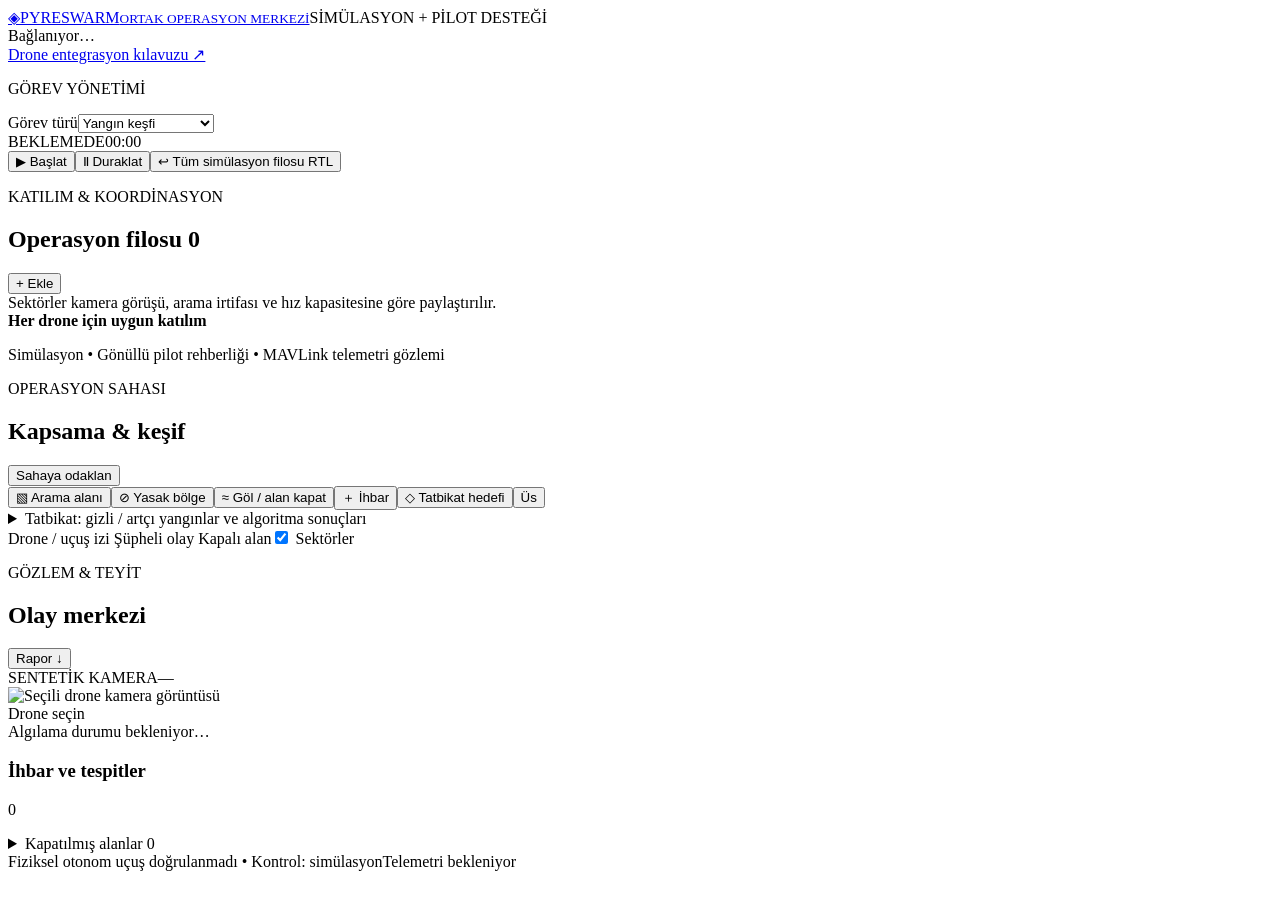
==== commit 346fc549: "feat: add hidden-fire trials, optimization comparison and camera bridge" ====
--- a/web/templates/index.html
+++ b/web/templates/index.html
@@ -5,7 +5,7 @@
     <meta name="viewport" content="width=device-width,initial-scale=1" />
     <title>PyreSwarm • Ortak operasyon merkezi</title>
     <link rel="stylesheet" href="/static/vendor/leaflet/leaflet.css" />
-    <link rel="stylesheet" href="/static/css/style.css?v=3" />
+    <link rel="stylesheet" href="/static/css/style.css?v=4" />
   </head>
   <body>
     <header class="topbar">
@@ -14,7 +14,7 @@
         ><span>PYRESWARM<small>ORTAK OPERASYON MERKEZİ</small></span></a
       ><span class="environment">SİMÜLASYON + PİLOT DESTEĞİ</span>
       <div class="connection" id="connection" role="status">Bağlanıyor…</div>
-      <a href="/docs/HUB_GUIDE_TR.md" target="_blank">Kullanım kılavuzu ↗</a>
+      <a href="/docs/DRONE_INTEGRATION_TR.md" target="_blank">Drone entegrasyon kılavuzu ↗</a>
     </header>
     <section class="missionbar">
       <div>
@@ -74,6 +74,17 @@
           ><button data-tool="scenario">◇ Tatbikat hedefi</button
           ><button id="base-settings">Üs</button>
         </div>
+        <details class="scenario-panel">
+          <summary>Tatbikat: gizli / artçı yangınlar ve algoritma sonuçları</summary>
+          <label><input id="truth-toggle" type="checkbox" /> Operatör gerçeklik katmanı</label>
+          <label>Yeni hedefin gecikmesi (görev saniyesi)
+            <input id="scenario-delay" type="number" min="0" max="3600" value="0" step="30" />
+          </label>
+          <p>◇ Tatbikat hedefi düğmesini seçip haritaya tıklayın. 0 hemen, 120 iki dakika sonra tutuşur. PSO konumu sensör gözleminden öğrenir.</p>
+          <div id="scenario-status" aria-live="polite"></div>
+          <button id="benchmark-results">Karşılaştırma sonuçlarını göster</button>
+          <div id="benchmark-summary"></div><a href="/static/benchmark.html" target="_blank">Rotayı ve keşif anlarını tekrar izle ↗</a>
+        </details>
         <div class="draw-help" id="draw-help" hidden>
           <span id="draw-text"></span
           ><button id="finish-draw">Alanı tamamla</button
@@ -113,7 +124,7 @@
           <h3>İhbar ve tespitler</h3>
           <span id="incident-count">0</span>
         </div>
-        <div id="incidents" class="incident-list"></div>
+        <p id="social-state" class="panel-note"></p><div id="incidents" class="incident-list"></div>
         <details class="zones">
           <summary>Kapatılmış alanlar <span id="zone-count">0</span></summary>
           <div id="zones"></div>
@@ -262,6 +273,6 @@
       </form>
     </dialog>
     <script src="/static/vendor/leaflet/leaflet.js"></script>
-    <script src="/static/js/dashboard.js?v=3"></script>
+    <script src="/static/js/dashboard.js?v=4"></script>
   </body>
 </html>
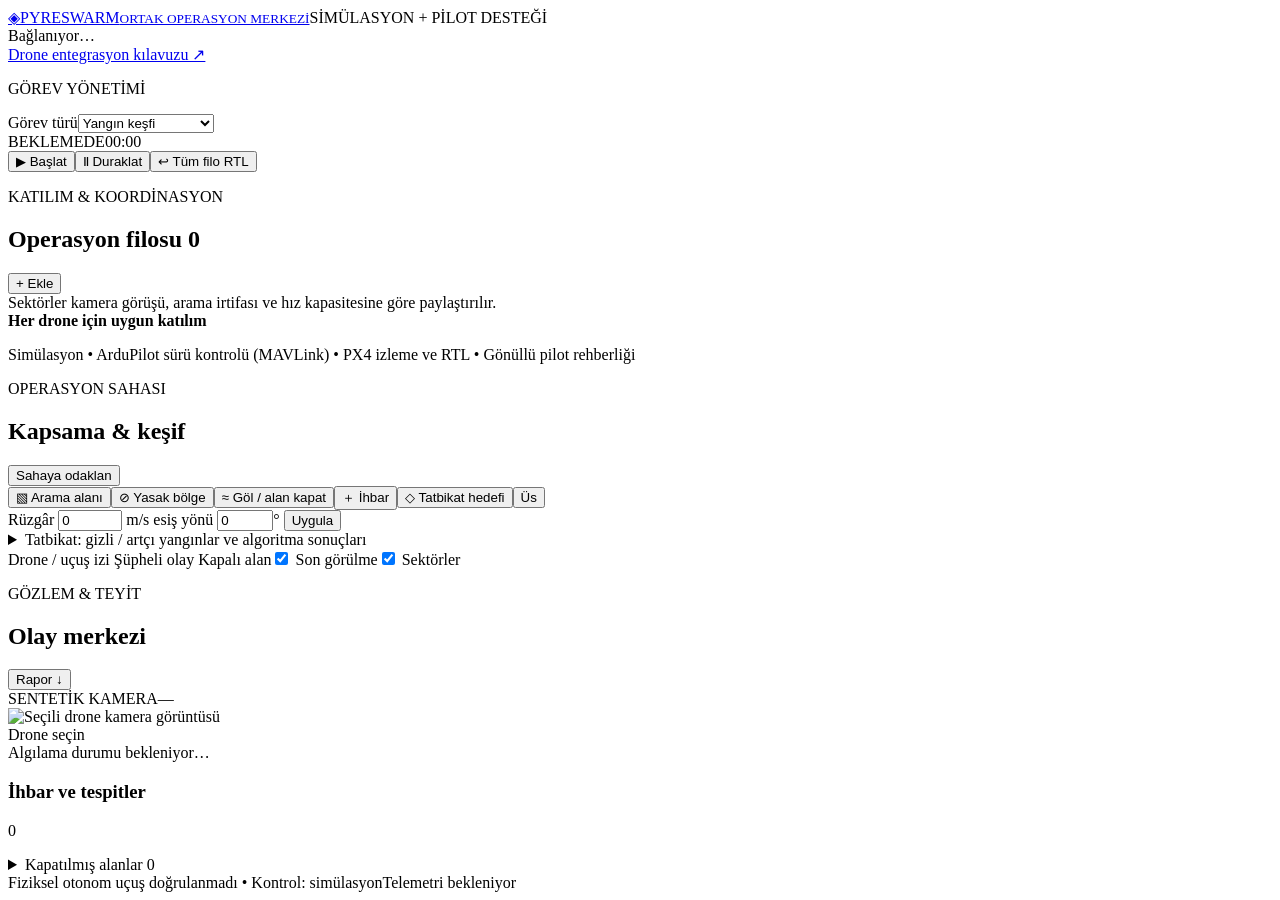
==== commit 6c2efad4: "feat: field-ready hub with ArduPilot swarm control, hybrid ember search and SITL trial - MAVLink: ob" ====
--- a/web/templates/index.html
+++ b/web/templates/index.html
@@ -5,14 +5,14 @@
     <meta name="viewport" content="width=device-width,initial-scale=1" />
     <title>PyreSwarm • Ortak operasyon merkezi</title>
     <link rel="stylesheet" href="/static/vendor/leaflet/leaflet.css" />
-    <link rel="stylesheet" href="/static/css/style.css?v=4" />
+    <link rel="stylesheet" href="/static/css/style.css?v=6" />
   </head>
   <body>
     <header class="topbar">
       <a class="brand" href="/"
         ><span class="brand-icon">◈</span
         ><span>PYRESWARM<small>ORTAK OPERASYON MERKEZİ</small></span></a
-      ><span class="environment">SİMÜLASYON + PİLOT DESTEĞİ</span>
+      ><span class="environment" id="environment">SİMÜLASYON + PİLOT DESTEĞİ</span>
       <div class="connection" id="connection" role="status">Bağlanıyor…</div>
       <a href="/docs/DRONE_INTEGRATION_TR.md" target="_blank">Drone entegrasyon kılavuzu ↗</a>
     </header>
@@ -32,7 +32,7 @@
       <div class="controls">
         <button id="start" class="primary">▶ Başlat</button
         ><button id="pause">Ⅱ Duraklat</button
-        ><button id="rtl" class="danger">↩ Tüm simülasyon filosu RTL</button>
+        ><button id="rtl" class="danger">↩ Tüm filo RTL</button>
       </div>
     </section>
     <main>
@@ -54,7 +54,7 @@
         <div class="fleet-footer">
           <strong>Her drone için uygun katılım</strong>
           <p>
-            Simülasyon • Gönüllü pilot rehberliği • MAVLink telemetri gözlemi
+            Simülasyon • ArduPilot sürü kontrolü (MAVLink) • PX4 izleme ve RTL • Gönüllü pilot rehberliği
           </p>
         </div>
       </aside>
@@ -74,6 +74,12 @@
           ><button data-tool="scenario">◇ Tatbikat hedefi</button
           ><button id="base-settings">Üs</button>
         </div>
+        <form class="wind-control" id="wind-form">
+          <label>Rüzgâr <input name="speed" type="number" min="0" max="30" step="0.5" value="0" /> m/s</label>
+          <label>esiş yönü <input name="direction" type="number" min="0" max="359" step="5" value="0" />°</label>
+          <button type="submit" class="small">Uygula</button>
+          <span id="wind-status"></span>
+        </form>
         <details class="scenario-panel">
           <summary>Tatbikat: gizli / artçı yangınlar ve algoritma sonuçları</summary>
           <label><input id="truth-toggle" type="checkbox" /> Operatör gerçeklik katmanı</label>
@@ -82,6 +88,10 @@
           </label>
           <p>◇ Tatbikat hedefi düğmesini seçip haritaya tıklayın. 0 hemen, 120 iki dakika sonra tutuşur. PSO konumu sensör gözleminden öğrenir.</p>
           <div id="scenario-status" aria-live="polite"></div>
+          <table id="drill-table" class="drill-table" hidden>
+            <thead><tr><th>Hedef</th><th>Tür</th><th>Tutuşma</th><th>Tespit</th><th>Süre</th><th>Bulan</th></tr></thead>
+            <tbody></tbody>
+          </table>
           <button id="benchmark-results">Karşılaştırma sonuçlarını göster</button>
           <div id="benchmark-summary"></div><a href="/static/benchmark.html" target="_blank">Rotayı ve keşif anlarını tekrar izle ↗</a>
         </details>
@@ -95,6 +105,9 @@
           <span><i class="dot cyan"></i> Drone / uçuş izi</span
           ><span><i class="dot amber"></i> Şüpheli olay</span
           ><span><i class="dot red"></i> Kapalı alan</span
+          ><label
+            ><input type="checkbox" id="coverage-toggle" checked />
+            Son görülme</label
           ><label
             ><input type="checkbox" id="sectors-toggle" checked />
             Sektörler</label
@@ -145,15 +158,15 @@
             ×
           </button>
         </div>
-        <p class="dialog-note">
-          Gönüllü pilotlar gerçek telemetriyle katılır. Hub rota önerir; pilot
-          kendi drone’unun kontrolünü korur.
+        <p class="dialog-note" id="drone-type-note">
+          Simülasyon drone’u eğitim ve tatbikat içindir; gerçek drone’larla aynı
+          planlayıcıyla uçar.
         </p>
         <label
           >Katılım türü<select name="drone_type" id="drone-type">
             <option value="simulated">Simülasyon drone’u</option>
             <option value="volunteer">Gönüllü pilot / marka bağımsız</option>
-            <option value="mavlink">MAVLink — yalnızca telemetri</option>
+            <option value="mavlink">MAVLink otopilot (ArduPilot / PX4)</option>
           </select></label
         >
         <div class="form-grid">
@@ -218,11 +231,45 @@
               required
           /></label>
         </div>
-        <label id="mavlink-field" hidden
-          >MAVLink bağlantısı<input
-            name="connection_string"
-            value="udpin:127.0.0.1:14550"
-        /></label>
+        <div id="mavlink-field" hidden>
+          <p class="dialog-note">
+            Drone önce yalnızca <b>gözlenir</b>: hub hiçbir hareket komutu göndermez. Kartında uçuş
+            öncesi kontroller (GPS, EKF, ev konumu, batarya, bağlantı kaybı ayarı) yeşil olunca
+            <b>Hub kontrolüne al</b> ile sürüye katılır. Pilot kumandadan modu değiştirirse hub
+            kontrolü anında bırakır; hub bağlantısı koparsa otopilot kendi RTL'sini uygular.
+          </p>
+          <label
+            >MAVLink bağlantısı<input
+              name="connection_string"
+              value="udpin:0.0.0.0:14550"
+              list="mavlink-examples"
+          /></label>
+          <datalist id="mavlink-examples">
+            <option value="udpin:0.0.0.0:14550">Telemetri radyosu / QGC yönlendirmesi (UDP)</option>
+            <option value="tcp:127.0.0.1:5760">ArduPilot SITL (tools/sitl)</option>
+            <option value="COM3,57600">USB telemetri radyosu (Windows seri port)</option>
+            <option value="/dev/ttyUSB0,57600">USB telemetri radyosu (Linux seri port)</option>
+          </datalist>
+          <div class="form-grid">
+            <label
+              >Sistem kimliği (isteğe bağlı)<input
+                name="target_system"
+                type="number"
+                min="1"
+                max="255"
+                placeholder="aynı bağlantıda birden çok araç varsa"
+            /></label
+            ><label
+              >Kamera akışı (isteğe bağlı)<input
+                name="camera_url"
+                placeholder="rtsp://192.168.144.25:8554/main"
+            /></label>
+          </div>
+          <label class="inline"
+            ><input type="checkbox" name="synthetic_camera" /> Tatbikat sentetik kamerası
+            (SITL ile tatbikat; gerçek kameranın yerine geçmez)</label
+          >
+        </div>
         <div class="dialog-actions">
           <button type="button" data-close="drone-dialog">Vazgeç</button
           ><button class="primary" type="submit">Filoya ekle</button>
@@ -273,6 +320,6 @@
       </form>
     </dialog>
     <script src="/static/vendor/leaflet/leaflet.js"></script>
-    <script src="/static/js/dashboard.js?v=4"></script>
+    <script src="/static/js/dashboard.js?v=8"></script>
   </body>
 </html>
